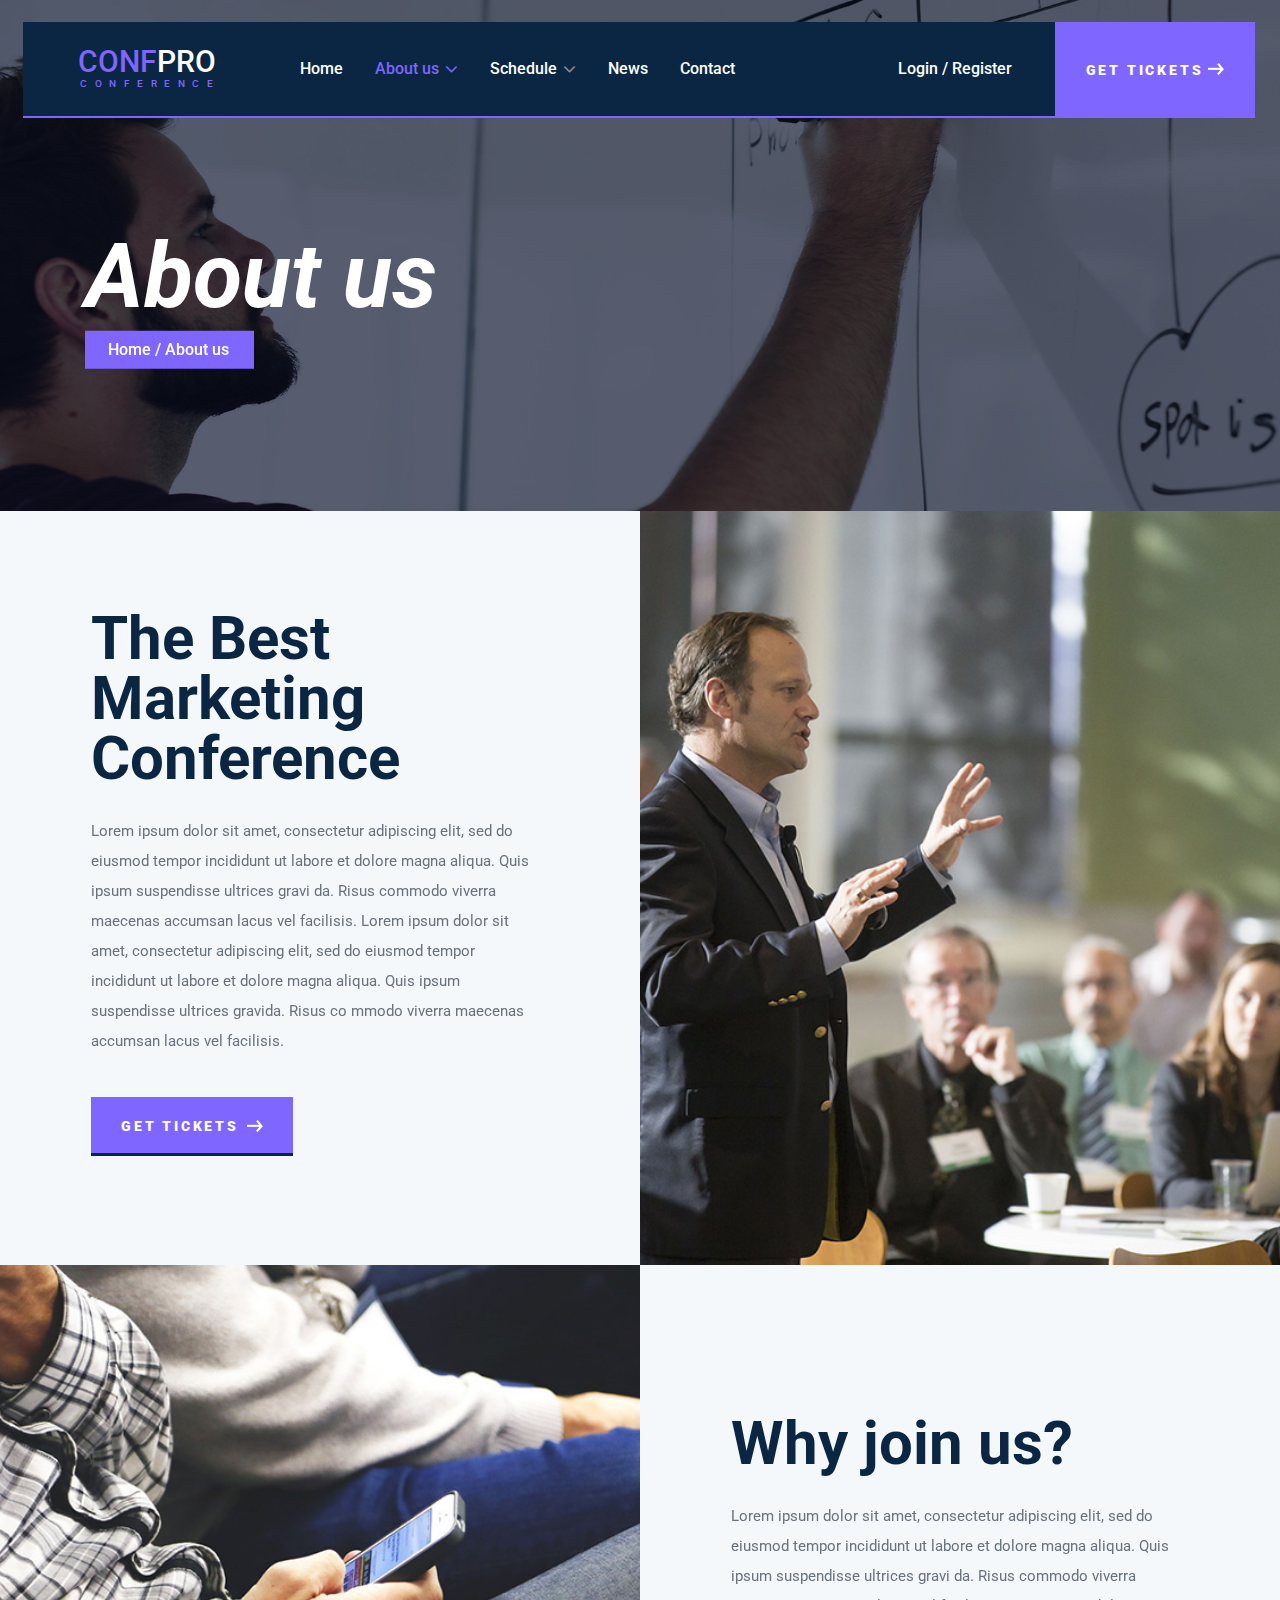
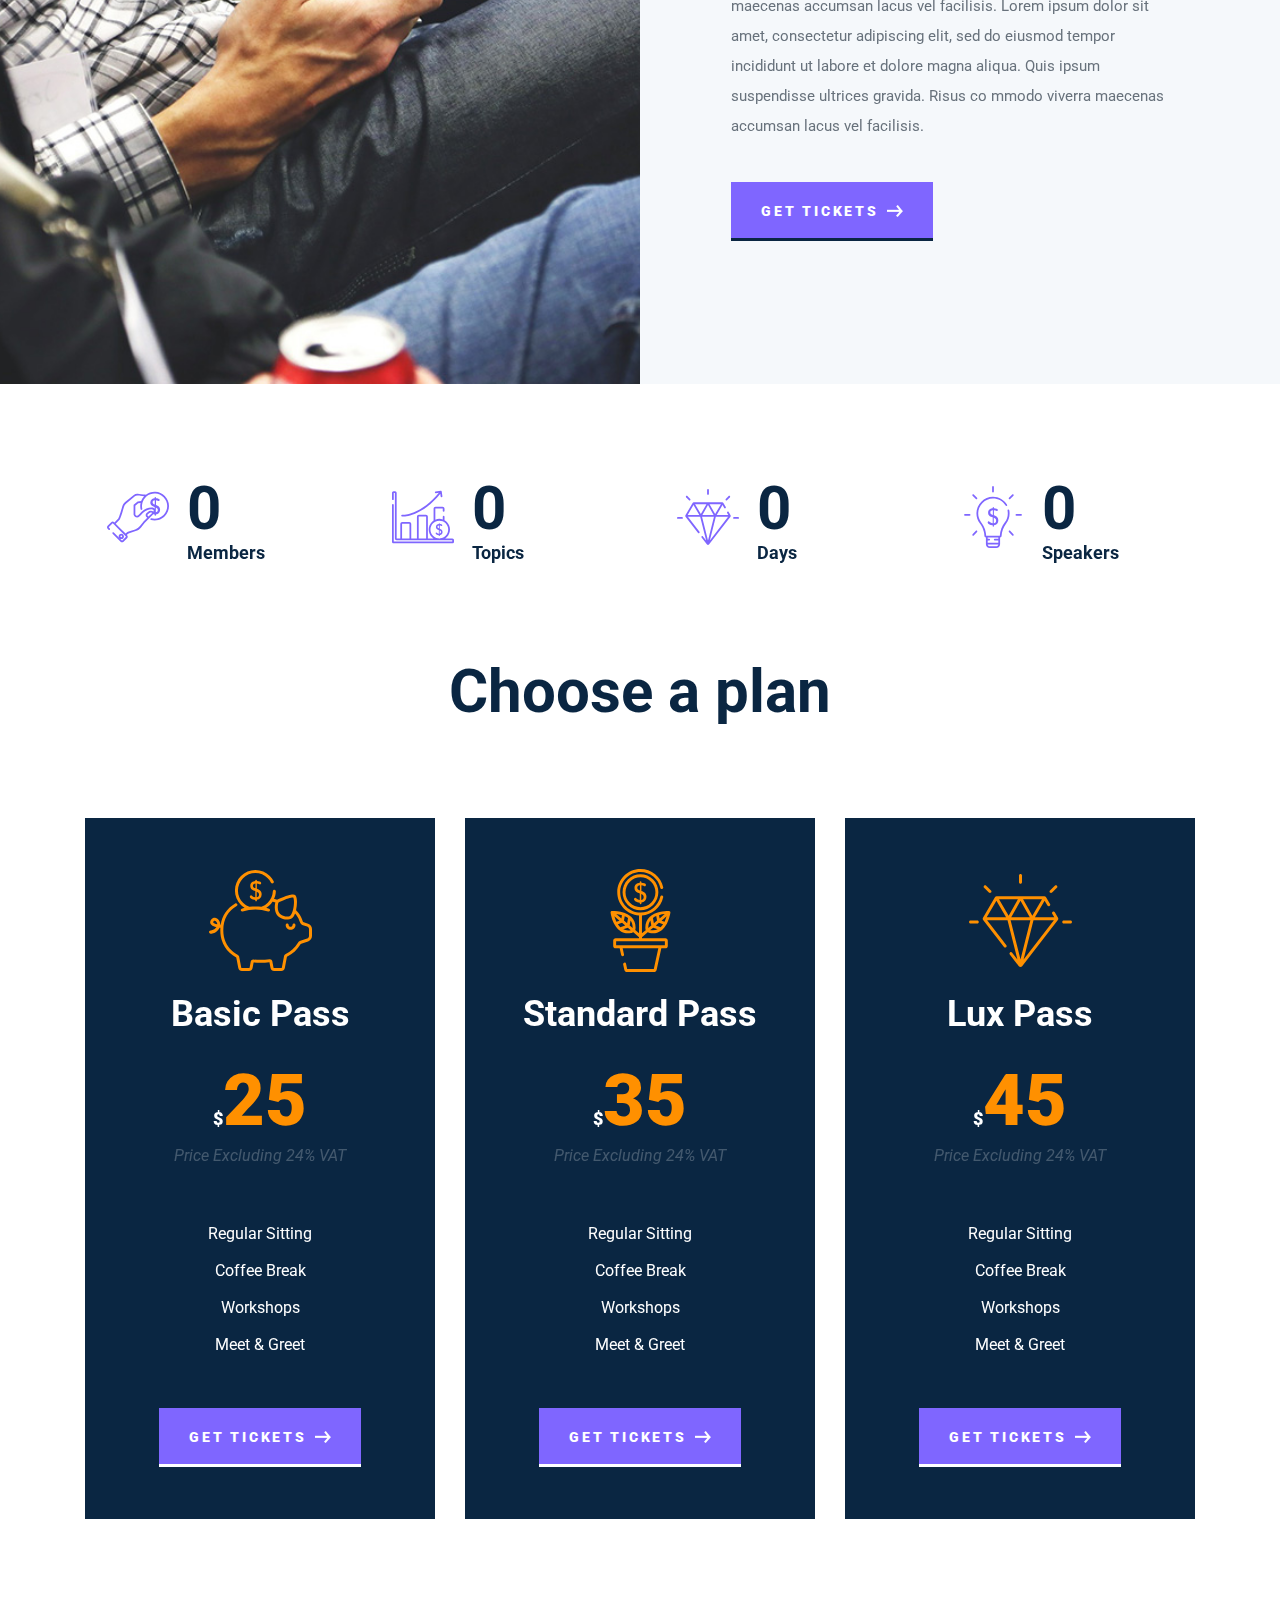
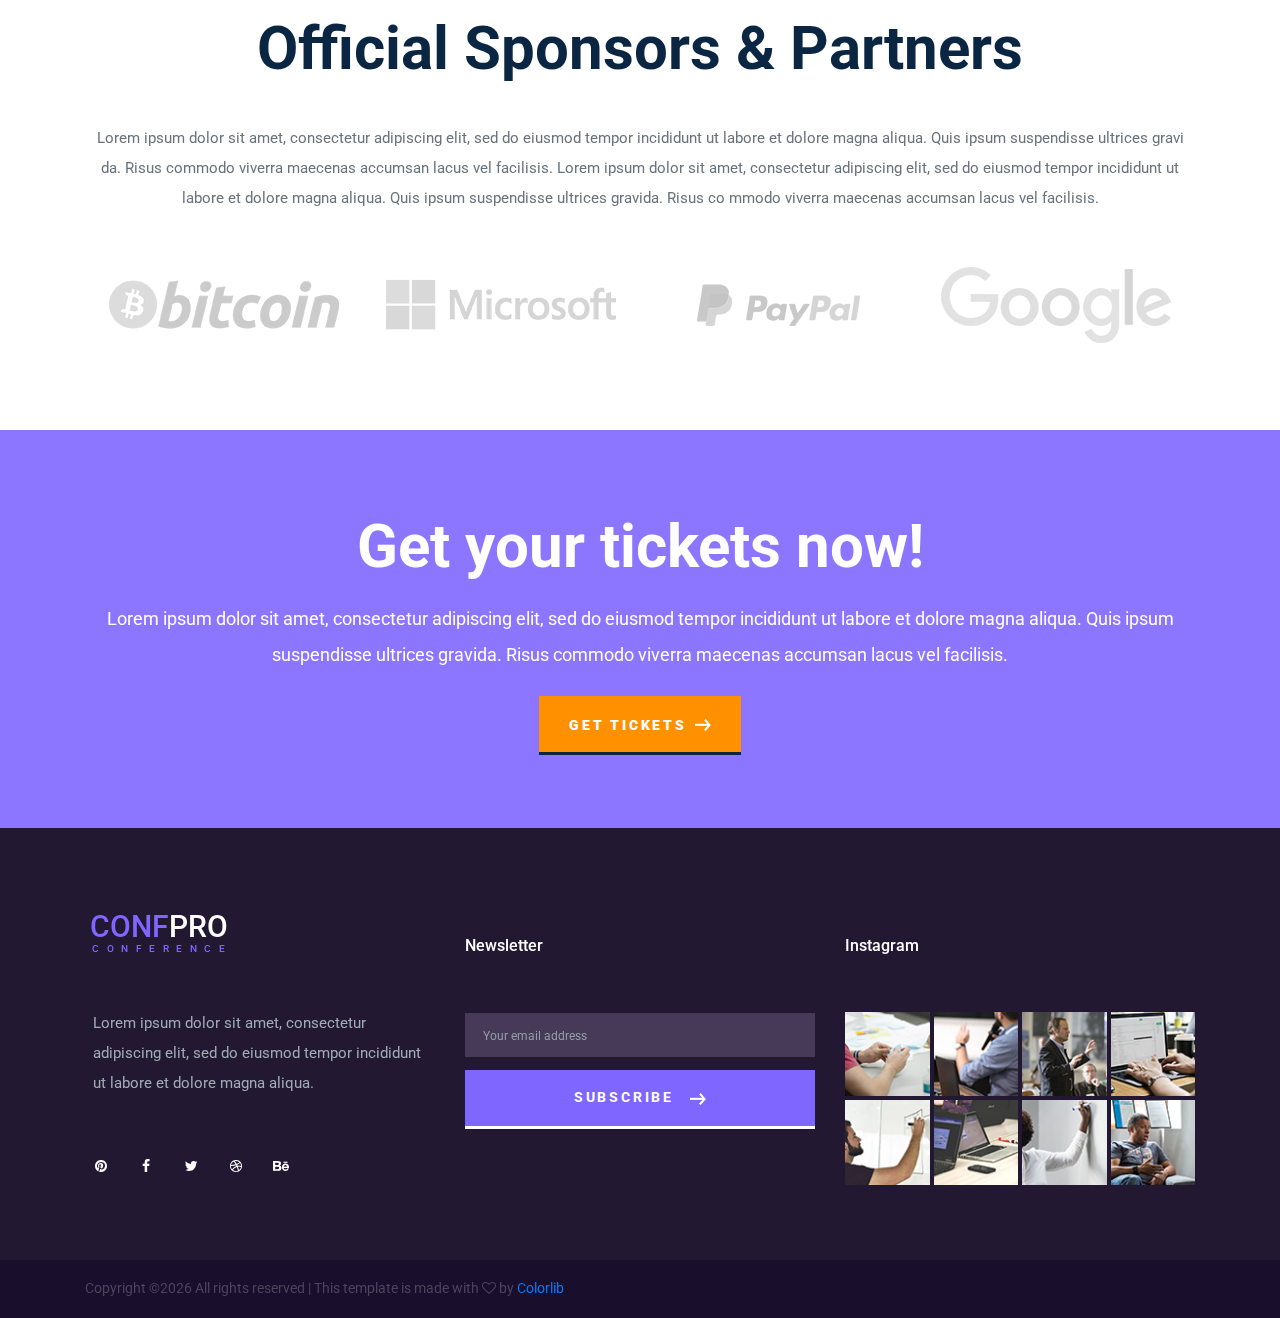
==== about.html @ bf4c3ec6 "ray" ====
<!DOCTYPE html>
<html lang="en">
<head>
<title>About</title>
<meta charset="utf-8">
<meta http-equiv="X-UA-Compatible" content="IE=edge">
<meta name="description" content="Confpro template project">
<meta name="viewport" content="width=device-width, initial-scale=1">
<link rel="stylesheet" type="text/css" href="styles/bootstrap-4.1.2/bootstrap.min.css">
<link href="plugins/font-awesome-4.7.0/css/font-awesome.min.css" rel="stylesheet" type="text/css">
<link rel="stylesheet" type="text/css" href="plugins/OwlCarousel2-2.3.4/owl.carousel.css">
<link rel="stylesheet" type="text/css" href="plugins/OwlCarousel2-2.3.4/owl.theme.default.css">
<link rel="stylesheet" type="text/css" href="plugins/OwlCarousel2-2.3.4/animate.css">
<link href="plugins/colorbox/colorbox.css" rel="stylesheet" type="text/css">
<link rel="stylesheet" type="text/css" href="styles/about.css">
<link rel="stylesheet" type="text/css" href="styles/about_responsive.css">
</head>
<body>

<div class="super_container">
	
	<!-- Header -->

	<header class="header">
		<div class="header_content d-flex flex-row align-items-center justify-content-start">
			
			<!-- Logo -->
			<div class="logo">
				<a href="#">
					<span>conf<span>pro</span></span>
					<span>conference</span>
				</a>
			</div>

			<!-- Main Navigation -->
			<nav class="main_nav">
				<ul class="d-flex flex-row align-items-center justify-content-start">
					<li><a href="index.html">Home</a></li>
					<li class="has_children active">
						<a href="about.html">About us</a>
						<ul>
							<li><a href="#">Nav Item</a></li>
							<li class="has_children">
								<a href="#">Nav Item</a>
								<ul>
									<li><a href="#">Nav Item</a></li>
									<li><a href="#">Nav Item</a></li>
									<li><a href="#">Nav Item</a></li>
								</ul>
							</li>
							<li><a href="#">Nav Item</a></li>
							<li><a href="#">Nav Item</a></li>
							<li><a href="#">Nav Item</a></li>
						</ul>
					</li>
					<li class="has_children">
						<a href="schedule.html">Schedule</a>
						<ul>
							<li><a href="#">Nav Item</a></li>
							<li class="has_children">
								<a href="#">Nav Item</a>
								<ul>
									<li><a href="#">Nav Item</a></li>
									<li><a href="#">Nav Item</a></li>
									<li><a href="#">Nav Item</a></li>
								</ul>
							</li>
							<li><a href="#">Nav Item</a></li>
							<li><a href="#">Nav Item</a></li>
							<li><a href="#">Nav Item</a></li>
						</ul>
					</li>
					<li><a href="blog.html">News</a></li>
					<li><a href="contact.html">Contact</a></li>
				</ul>
			</nav>

			<div class="header_right ml-auto d-flex flex-row align-items-center justify-content-start">
				<div class="log_reg">
					<ul class="d-flex flex-row align-items-start justify-content-start">
						<li><a href="#">Login</a></li>
						<li><a href="#">Register</a></li>
					</ul>
				</div>
				<div class="social">
					<ul class="d-flex flex-row align-items-center justify-content-start">
						<li><a href="#"><i class="fa fa-pinterest" aria-hidden="true"></i></a></li>
						<li><a href="#"><i class="fa fa-facebook" aria-hidden="true"></i></a></li>
						<li><a href="#"><i class="fa fa-twitter" aria-hidden="true"></i></a></li>
						<li><a href="#"><i class="fa fa-dribbble" aria-hidden="true"></i></a></li>
						<li><a href="#"><i class="fa fa-behance" aria-hidden="true"></i></a></li>
					</ul>
				</div>
				<div class="header_link">
					<a href="#">
						<span>get tickets<img src="images/arrow.png" alt=""></span>
					</a>
				</div>
				<div class="hamburger"><i class="fa fa-bars" aria-hidden="true"></i></div>
			</div>
		</div>
	</header>

	<!-- Menu -->

	<div class="menu">
		<div class="menu_container">
			<div class="menu_close"><i class="fa fa-times" aria-hidden="true"></i></div>
			<div class="menu_content d-flex flex-column align-items-center justify-content-start">
				<nav class="menu_nav">
					<ul class="d-flex flex-column align-items-center justify-content-start">
						<li><a href="index.html">Home</a></li>
						<li><a href="about.html">About us</a></li>
						<li><a href="schedule.html">Schedule</a></li>
						<li><a href="blog.html">News</a></li>
						<li><a href="contact.html">Contact</a></li>
					</ul>
				</nav>
			</div>
			<div class="menu_social">
				<div class="social">
					<ul class="d-flex flex-row align-items-center justify-content-start">
						<li><a href="#"><i class="fa fa-pinterest" aria-hidden="true"></i></a></li>
						<li><a href="#"><i class="fa fa-facebook" aria-hidden="true"></i></a></li>
						<li><a href="#"><i class="fa fa-twitter" aria-hidden="true"></i></a></li>
						<li><a href="#"><i class="fa fa-dribbble" aria-hidden="true"></i></a></li>
						<li><a href="#"><i class="fa fa-behance" aria-hidden="true"></i></a></li>
					</ul>
				</div>
			</div>
		</div>
	</div>

	<!-- Home -->

	<div class="home">
		<div class="parallax_background parallax-window" data-parallax="scroll" data-image-src="images/about_page.jpg" data-speed="0.8"></div>
		<div class="home_container">
			<div class="container">
				<div class="row">
					<div class="col">
						<div class="home_content">
							<div class="home_title"><h1>About us</h1></div>
							<div class="breadcrumbs">
								<ul class="d-flex flex-row align-items-center justify-content-start">
									<li><a href="index.html">Home</a></li>
									<li>About us</li>
								</ul>
							</div>
						</div>
					</div>
				</div>
			</div>
		</div>
	</div>

	<!-- Intro Left -->

	<div class="intro intro_left container_wrapper">
		<div class="container">
			<div class="row row-eq-height">

				<!-- Intro Content -->
				<div class="col-xl-6">
					<div class="intro_left_content">
						<div class="intro_title"><h1>The Best Marketing Conference</h1></div>
						<div class="intro_text">
							<p>Lorem ipsum dolor sit amet, consectetur adipiscing elit, sed do eiusmod tempor incididunt ut labore et dolore magna aliqua. Quis ipsum suspendisse ultrices gravi da. Risus commodo viverra maecenas accumsan lacus vel facilisis. Lorem ipsum dolor sit amet, consectetur adipiscing elit, sed do eiusmod tempor incididunt ut labore et dolore magna aliqua. Quis ipsum suspendisse ultrices gravida. Risus co mmodo viverra maecenas accumsan lacus vel facilisis.</p>
						</div>
						<div class="button button_2 intro_button"><a href="#"><span>get tickets</span><img src="images/arrow.png" alt=""></a></div>
					</div>
				</div>

				<!-- Intro Image -->
				<div class="col-xl-6">
					<div class="intro_image">
						<img src="images/about_intro_1.jpg" alt="">
						<div class="background_image" style="background-image:url(images/about_intro_1.jpg)"></div>
					</div>
				</div>

			</div>
		</div>
	</div>

	<!-- Intro Right -->

	<div class="intro intro_right container_wrapper">
		<div class="container">
			<div class="row row-eq-height">

				<!-- Intro Content -->
				<div class="col-xl-6 order-xl-2 order-1">
					<div class="intro_right_content">
						<div class="intro_title"><h1>Why join us?</h1></div>
						<div class="intro_text">
							<p>Lorem ipsum dolor sit amet, consectetur adipiscing elit, sed do eiusmod tempor incididunt ut labore et dolore magna aliqua. Quis ipsum suspendisse ultrices gravi da. Risus commodo viverra maecenas accumsan lacus vel facilisis. Lorem ipsum dolor sit amet, consectetur adipiscing elit, sed do eiusmod tempor incididunt ut labore et dolore magna aliqua. Quis ipsum suspendisse ultrices gravida. Risus co mmodo viverra maecenas accumsan lacus vel facilisis.</p>
						</div>
						<div class="button button_2 intro_button"><a href="#"><span>get tickets</span><img src="images/arrow.png" alt=""></a></div>
					</div>
				</div>

				<!-- Intro Image -->
				<div class="col-xl-6 order-xl-1 order-2">
					<div class="intro_image">
						<img src="images/about_intro_2.jpg" alt="">
						<div class="background_image" style="background-image:url(images/about_intro_2.jpg)"></div>
					</div>
				</div>

			</div>
		</div>
	</div>

	<!-- Milestones -->

	<div class="milestones">
		<div class="container">
			<div class="row">

				<!-- Milestone -->
				<div class="col-xl-3 col-md-6 milestone_col">
					<div class="milestone d-flex flex-row align-items-start justify-content-start">
						<div class="milestone_icon d-flex flex-column align-items-center justify-content-center"><img src="images/icon_1.svg" alt="https://www.flaticon.com/authors/freepik"></div>
						<div class="milestone_content">
							<div class="milestone_counter" data-end-value="3" data-sign-after="k">0</div>
							<div class="milestone_text">Members</div>
						</div>
					</div>
				</div>

				<!-- Milestone -->
				<div class="col-xl-3 col-md-6 milestone_col">
					<div class="milestone d-flex flex-row align-items-start justify-content-start">
						<div class="milestone_icon d-flex flex-column align-items-center justify-content-center"><img src="images/icon_2.svg" alt="https://www.flaticon.com/authors/freepik"></div>
						<div class="milestone_content">
							<div class="milestone_counter" data-end-value="24">0</div>
							<div class="milestone_text">Topics</div>
						</div>
					</div>
				</div>

				<!-- Milestone -->
				<div class="col-xl-3 col-md-6 milestone_col">
					<div class="milestone d-flex flex-row align-items-start justify-content-start">
						<div class="milestone_icon d-flex flex-column align-items-center justify-content-center"><img src="images/icon_3.svg" alt="https://www.flaticon.com/authors/freepik"></div>
						<div class="milestone_content">
							<div class="milestone_counter" data-end-value="4">0</div>
							<div class="milestone_text">Days</div>
						</div>
						
					</div>
				</div>

				<!-- Milestone -->
				<div class="col-xl-3 col-md-6 milestone_col">
					<div class="milestone d-flex flex-row align-items-start justify-content-start">
						<div class="milestone_icon d-flex flex-column align-items-center justify-content-center"><img src="images/icon_4.svg" alt="https://www.flaticon.com/authors/freepik"></div>
						<div class="milestone_content">
							<div class="milestone_counter" data-end-value="37">0</div>
							<div class="milestone_text">Speakers</div>
						</div>
					</div>
				</div>

			</div>
		</div>
	</div>

	<!-- Pricing -->

	<div class="pricing">
		<div class="container">
			<div class="row">
				<div class="col">
					<div class="section_title text-center"><h1>Choose a plan</h1></div>
				</div>
			</div>
			<div class="row row-eq-height pricing_row">
				
				<!-- Pricing Item -->
				<div class="col-lg-4">
					<div class="pricing_item text-center">
						<div class="pricing_icon d-flex flex-column align-items-center justify-content-center"><img src="images/icon_5.svg" alt="https://www.flaticon.com/authors/freepik"></div>
						<div class="pricing_title"><h3>Basic Pass</h3></div>
						<div class="pricing_price"><span>$</span>25</div>
						<div class="pricing_text">Price Excluding 24% VAT</div>
						<div class="pricing_list">
							<ul>
								<li>Regular Sitting</li>
								<li>Coffee Break</li>
								<li>Workshops</li>
								<li>Meet & Greet</li>
							</ul>
						</div>
						<div class="button button_4 pricing_button"><a href="#"><span>get tickets</span><img src="images/arrow.png" alt=""></a></div>
					</div>
				</div>

				<!-- Pricing Item -->
				<div class="col-lg-4">
					<div class="pricing_item text-center">
						<div class="pricing_icon d-flex flex-column align-items-center justify-content-center"><img src="images/icon_6.svg" alt="https://www.flaticon.com/authors/freepik"></div>
						<div class="pricing_title"><h3>Standard Pass</h3></div>
						<div class="pricing_price"><span>$</span>35</div>
						<div class="pricing_text">Price Excluding 24% VAT</div>
						<div class="pricing_list">
							<ul>
								<li>Regular Sitting</li>
								<li>Coffee Break</li>
								<li>Workshops</li>
								<li>Meet & Greet</li>
							</ul>
						</div>
						<div class="button button_4 pricing_button"><a href="#"><span>get tickets</span><img src="images/arrow.png" alt=""></a></div>
					</div>
				</div>

				<!-- Pricing Item -->
				<div class="col-lg-4">
					<div class="pricing_item text-center">
						<div class="pricing_icon d-flex flex-column align-items-center justify-content-center"><img src="images/icon_7.svg" alt="https://www.flaticon.com/authors/freepik"></div>
						<div class="pricing_title"><h3>Lux Pass</h3></div>
						<div class="pricing_price"><span>$</span>45</div>
						<div class="pricing_text">Price Excluding 24% VAT</div>
						<div class="pricing_list">
							<ul>
								<li>Regular Sitting</li>
								<li>Coffee Break</li>
								<li>Workshops</li>
								<li>Meet & Greet</li>
							</ul>
						</div>
						<div class="button button_4 pricing_button"><a href="#"><span>get tickets</span><img src="images/arrow.png" alt=""></a></div>
					</div>
				</div>

			</div>
		</div>
	</div>

	<!-- Logos -->

	<div class="logos">
		<div class="container">
			<div class="row">
				<div class="col">
					<div class="section_title text-center"><h1>Official Sponsors & Partners</h1></div>
					<div class="logos_text text-center">
						<p>Lorem ipsum dolor sit amet, consectetur adipiscing elit, sed do eiusmod tempor incididunt ut labore et dolore magna aliqua. Quis ipsum suspendisse ultrices gravi da. Risus commodo viverra maecenas accumsan lacus vel facilisis. Lorem ipsum dolor sit amet, consectetur adipiscing elit, sed do eiusmod tempor incididunt ut labore et dolore magna aliqua. Quis ipsum suspendisse ultrices gravida. Risus co mmodo viverra maecenas accumsan lacus vel facilisis.</p>
					</div>

					<!-- Logos Slider -->
					<div class="logos_slider_container">
						<div class="owl-carousel owl-theme logos_slider">
							
							<!-- Slide -->
							<div class="slide"><img src="images/logo_1.png" alt=""></div>

							<!-- Slide -->
							<div class="slide"><img src="images/logo_2.png" alt=""></div>

							<!-- Slide -->
							<div class="slide"><img src="images/logo_3.png" alt=""></div>

							<!-- Slide -->
							<div class="slide"><img src="images/logo_4.png" alt=""></div>

						</div>
					</div>
				</div>
			</div>
		</div>
	</div>

	<!-- CTA -->

	<div class="cta">
		<div class="parallax_background parallax-window" data-parallax="scroll" data-image-src="images/cta.jpg" data-speed="0.8"></div>
		<div class="cta_overlay"></div>
		<div class="container">
			<div class="row">
				<div class="col">
					<div class="cta_content text-center">
						<div class="cta_title text-center"><h1>Get your tickets now!</h1></div>
						<div class="cta_text text-center">
							<p>Lorem ipsum dolor sit amet, consectetur adipiscing elit, sed do eiusmod tempor incididunt ut labore et dolore magna aliqua. Quis ipsum suspendisse ultrices gravida. Risus commodo viverra maecenas accumsan lacus vel facilisis.</p>
						</div>
						<div class="button button_3 cta_button"><a href="#"><span>get tickets<img src="images/arrow.png" alt=""></span></a></div>
					</div>
				</div>
			</div>
		</div>
	</div>

	<!-- Footer -->

	<footer class="footer">
		<div class="footer_container">
			<div class="container">
				<div class="row">

					<!-- Footer About -->
					<div class="col-lg-4 footer_col">

						<!-- Logo -->
						<div class="logo">
							<a href="#">
								<span>conf<span>pro</span></span>
								<span>conference</span>
							</a>
						</div>
						<div class="footer_text">
							<p>Lorem ipsum dolor sit amet, consectetur adipiscing elit, sed do eiusmod tempor incididunt ut labore et dolore magna aliqua.</p>
						</div>
						<div class="social footer_social">
							<ul class="d-flex flex-row align-items-center justify-content-start">
								<li><a href="#"><i class="fa fa-pinterest" aria-hidden="true"></i></a></li>
								<li><a href="#"><i class="fa fa-facebook" aria-hidden="true"></i></a></li>
								<li><a href="#"><i class="fa fa-twitter" aria-hidden="true"></i></a></li>
								<li><a href="#"><i class="fa fa-dribbble" aria-hidden="true"></i></a></li>
								<li><a href="#"><i class="fa fa-behance" aria-hidden="true"></i></a></li>
							</ul>
						</div>
					</div>

					<!-- Newsletter -->
					<div class="col-lg-4 footer_col">
						<div class="footer_column">
							<div class="footer_title">Newsletter</div>
							<form action="#" class="newsletter_form" id="newsletter_form">
								<input type="email" class="newsletter_input" placeholder="Your email address" required="required">
								<button class="newsletter_button"><span>subscribe<img src="images/arrow.png" alt=""></span></button>
							</form>
						</div>
					</div>
					
					<!-- Gallery -->
					<div class="col-lg-4 footer_col">
						<div class="footer_column">
							<div class="footer_title">Instagram</div>
							<div class="gallery d-flex flex-row align-items-start justify-content-between flex-wrap">
						
								<!-- Gallery Item -->
								<div class="gallery_item">
									<a class="colorbox" href="images/gallery_1_large.jpg"><img src="images/gallery_1.jpg" alt=""></a>
								</div>

								<!-- Gallery Item -->
								<div class="gallery_item">
									<a class="colorbox" href="images/gallery_2_large.jpg"><img src="images/gallery_2.jpg" alt=""></a>
								</div>

								<!-- Gallery Item -->
								<div class="gallery_item">
									<a class="colorbox" href="images/gallery_3_large.jpg"><img src="images/gallery_3.jpg" alt=""></a>
								</div>

								<!-- Gallery Item -->
								<div class="gallery_item">
									<a class="colorbox" href="images/gallery_4_large.jpg"><img src="images/gallery_4.jpg" alt=""></a>
								</div>

								<!-- Gallery Item -->
								<div class="gallery_item">
									<a class="colorbox" href="images/gallery_5_large.jpg"><img src="images/gallery_5.jpg" alt=""></a>
								</div>

								<!-- Gallery Item -->
								<div class="gallery_item">
									<a class="colorbox" href="images/gallery_6_large.jpg"><img src="images/gallery_6.jpg" alt=""></a>
								</div>

								<!-- Gallery Item -->
								<div class="gallery_item">
									<a class="colorbox" href="images/gallery_7_large.jpg"><img src="images/gallery_7.jpg" alt=""></a>
								</div>

								<!-- Gallery Item -->
								<div class="gallery_item">
									<a class="colorbox" href="images/gallery_8_large.jpg"><img src="images/gallery_8.jpg" alt=""></a>
								</div>

							</div>
						</div>
					</div>

				</div>
			</div>
		</div>
		<div class="footer_bar">
			<div class="container">
				<div class="row">
					<div class="col">
						<div class="footer_bar_content d-flex flex-row align-items-center justify-content-start">
							<div class="copyright"><!-- Link back to Colorlib can't be removed. Template is licensed under CC BY 3.0. -->
Copyright &copy;<script>document.write(new Date().getFullYear());</script> All rights reserved | This template is made with <i class="fa fa-heart-o" aria-hidden="true"></i> by <a href="https://colorlib.com" target="_blank">Colorlib</a>
<!-- Link back to Colorlib can't be removed. Template is licensed under CC BY 3.0. --></div>
						</div>
					</div>
				</div>
			</div>
		</div>
	</footer>

</div>

<script src="js/jquery-3.3.1.min.js"></script>
<script src="styles/bootstrap-4.1.2/popper.js"></script>
<script src="styles/bootstrap-4.1.2/bootstrap.min.js"></script>
<script src="plugins/greensock/TweenMax.min.js"></script>
<script src="plugins/greensock/TimelineMax.min.js"></script>
<script src="plugins/scrollmagic/ScrollMagic.min.js"></script>
<script src="plugins/greensock/animation.gsap.min.js"></script>
<script src="plugins/greensock/ScrollToPlugin.min.js"></script>
<script src="plugins/OwlCarousel2-2.3.4/owl.carousel.js"></script>
<script src="plugins/colorbox/jquery.colorbox-min.js"></script>
<script src="plugins/easing/easing.js"></script>
<script src="plugins/progressbar/progressbar.min.js"></script>
<script src="plugins/parallax-js-master/parallax.min.js"></script>
<script src="js/about.js"></script>
</body>
</html>
---- plugins/colorbox/colorbox.css ----
/*
    Colorbox Core Style:
    The following CSS is consistent between example themes and should not be altered.
*/
#colorbox, #cboxOverlay, #cboxWrapper{position:absolute; top:0; left:0; z-index:9999; overflow:hidden; -webkit-transform: translate3d(0,0,0);}
#cboxWrapper {max-width:none;}
#cboxOverlay{position:fixed; width:100%; height:100%;}
#cboxMiddleLeft, #cboxBottomLeft{clear:left;}
#cboxContent{position:relative;}
#cboxLoadedContent{overflow:auto; -webkit-overflow-scrolling: touch;}
#cboxTitle{margin:0;}
#cboxLoadingOverlay, #cboxLoadingGraphic{position:absolute; top:0; left:0; width:100%; height:100%;}
#cboxPrevious, #cboxNext, #cboxClose, #cboxSlideshow{cursor:pointer;}
.cboxPhoto{float:left; margin:auto; border:0; display:block; max-width:none; -ms-interpolation-mode:bicubic;}
.cboxIframe{width:100%; height:100%; display:block; border:0; padding:0; margin:0;}
#colorbox, #cboxContent, #cboxLoadedContent{box-sizing:content-box; -moz-box-sizing:content-box; -webkit-box-sizing:content-box;}

/* 
    User Style:
    Change the following styles to modify the appearance of Colorbox.  They are
    ordered & tabbed in a way that represents the nesting of the generated HTML.
*/
#cboxOverlay
{
    /*background:url(images/overlay.png) repeat 0 0;*/
    background: rgba(0,0,0,0.95);
    opacity: 0.9; filter: alpha(opacity = 90);
}
#colorbox{outline:0;}
    #cboxTopLeft{width:21px; height:21px; background:url(images/controls.png) no-repeat -101px 0;}
    #cboxTopRight{width:21px; height:21px; background:url(images/controls.png) no-repeat -130px 0;}
    #cboxBottomLeft{width:21px; height:21px; background:url(images/controls.png) no-repeat -101px -29px;}
    #cboxBottomRight{width:21px; height:21px; background:url(images/controls.png) no-repeat -130px -29px;}
    #cboxMiddleLeft{width:21px; background:url(images/controls.png) left top repeat-y;}
    #cboxMiddleRight{width:21px; background:url(images/controls.png) right top repeat-y;}
    #cboxTopCenter{height:21px; background:url(images/border.png) 0 0 repeat-x;}
    #cboxBottomCenter{height:21px; background:url(images/border.png) 0 -29px repeat-x;}
    #cboxContent{background:#fff; overflow:hidden;}
        .cboxIframe{background:#fff;}
        #cboxError{padding:50px; border:1px solid #ccc;}
        #cboxLoadedContent{margin-bottom:28px;}
        #cboxTitle{position:absolute; bottom:4px; left:0; text-align:center; width:100%; color:#949494;}
        #cboxCurrent{position:absolute; bottom:4px; left:58px; color:#949494;}
        #cboxLoadingOverlay{background:url(images/loading_background.png) no-repeat center center;}
        #cboxLoadingGraphic{background:url(images/loading.gif) no-repeat center center;}

        /* these elements are buttons, and may need to have additional styles reset to avoid unwanted base styles */
        #cboxPrevious, #cboxNext, #cboxSlideshow, #cboxClose {border:0; padding:0; margin:0; overflow:visible; width:auto; background:none; }
        
        /* avoid outlines on :active (mouseclick), but preserve outlines on :focus (tabbed navigating) */
        #cboxPrevious:active, #cboxNext:active, #cboxSlideshow:active, #cboxClose:active {outline:0;}

        #cboxSlideshow{position:absolute; bottom:4px; right:30px; color:#0092ef;}
        #cboxPrevious{position:absolute; bottom:0; left:0; background:url(images/controls.png) no-repeat -75px 0; width:25px; height:25px; text-indent:-9999px;}
        #cboxPrevious:hover{background-position:-75px -25px;}
        #cboxNext{position:absolute; bottom:0; left:27px; background:url(images/controls.png) no-repeat -50px 0; width:25px; height:25px; text-indent:-9999px;}
        #cboxNext:hover{background-position:-50px -25px;}
        #cboxClose{position:absolute; bottom:0; right:0; background:url(images/controls.png) no-repeat -25px 0; width:25px; height:25px; text-indent:-9999px;}
        #cboxClose:hover{background-position:-25px -25px;}

/*
  The following fixes a problem where IE7 and IE8 replace a PNG's alpha transparency with a black fill
  when an alpha filter (opacity change) is set on the element or ancestor element.  This style is not applied to or needed in IE9.
  See: http://jacklmoore.com/notes/ie-transparency-problems/
*/
.cboxIE #cboxTopLeft,
.cboxIE #cboxTopCenter,
.cboxIE #cboxTopRight,
.cboxIE #cboxBottomLeft,
.cboxIE #cboxBottomCenter,
.cboxIE #cboxBottomRight,
.cboxIE #cboxMiddleLeft,
.cboxIE #cboxMiddleRight {
    filter: progid:DXImageTransform.Microsoft.gradient(startColorstr=#00FFFFFF,endColorstr=#00FFFFFF);
}
---- styles/about.css ----
@charset "utf-8";
/* CSS Document */

/******************************

[Table of Contents]

1. Fonts
2. Body and some general stuff
3. Header
4. Menu
5. Home
6. Intro
7. Milestones
8. Pricing
9. Logos
10. CTA
11. Footer


******************************/

/***********
1. Fonts
***********/

@import url('https://fonts.googleapis.com/css?family=Roboto:300,400,500,700,900');

/*********************************
2. Body and some general stuff
*********************************/

*
{
	margin: 0;
	padding: 0;
	-webkit-font-smoothing: antialiased;
	-webkit-text-shadow: rgba(0,0,0,.01) 0 0 1px;
	text-shadow: rgba(0,0,0,.01) 0 0 1px;
}
body
{
	font-family: 'Roboto', sans-serif;
	font-size: 14px;
	font-weight: 400;
	background: #FFFFFF;
	color: #a5a5a5;
}
div
{
	display: block;
	position: relative;
	-webkit-box-sizing: border-box;
    -moz-box-sizing: border-box;
    box-sizing: border-box;
}
ul
{
	list-style: none;
	margin-bottom: 0px;
}
p
{
	font-family: 'Roboto', sans-serif;
	font-size: 15px;
	line-height: 2;
	font-weight: 400;
	color: #68727c;
	-webkit-font-smoothing: antialiased;
	-webkit-text-shadow: rgba(0,0,0,.01) 0 0 1px;
	text-shadow: rgba(0,0,0,.01) 0 0 1px;
}
p a
{
	display: inline;
	position: relative;
	color: inherit;
	border-bottom: solid 1px #ffa07f;
	-webkit-transition: all 200ms ease;
	-moz-transition: all 200ms ease;
	-ms-transition: all 200ms ease;
	-o-transition: all 200ms ease;
	transition: all 200ms ease;
}
p:last-of-type
{
	margin-bottom: 0;
}
a
{
	-webkit-transition: all 200ms ease;
	-moz-transition: all 200ms ease;
	-ms-transition: all 200ms ease;
	-o-transition: all 200ms ease;
	transition: all 200ms ease;
}
a, a:hover, a:visited, a:active, a:link
{
	text-decoration: none;
	-webkit-font-smoothing: antialiased;
	-webkit-text-shadow: rgba(0,0,0,.01) 0 0 1px;
	text-shadow: rgba(0,0,0,.01) 0 0 1px;
}
p a:active
{
	position: relative;
	color: #FF6347;
}
p a:hover
{
	color: #FFFFFF;
	background: #ffa07f;
}
p a:hover::after
{
	opacity: 0.2;
}
::selection
{
	background: rgba(127,102,255,0.85);
	color: #ffffff;
}
p::selection
{
	
}
h1{font-size: 60px;}
h2{font-size: 48px;}
h3{font-size: 36px;}
h4{font-size: 24px;}
h5{font-size: 18px;}
h1, h2, h3, h4, h5, h6
{
	font-family: 'Roboto', sans-serif;
	-webkit-font-smoothing: antialiased;
	-webkit-text-shadow: rgba(0,0,0,.01) 0 0 1px;
	text-shadow: rgba(0,0,0,.01) 0 0 1px;
	line-height: 1.2;
	color: #0a2642;
	font-weight: 700;
	margin-bottom: 0;
}
h1::selection, 
h2::selection, 
h3::selection, 
h4::selection, 
h5::selection, 
h6::selection
{
	
}
img
{
	max-width: 100%;
}
button:active
{
	outline: none;
}
.form-control
{
	color: #db5246;
}
section
{
	display: block;
	position: relative;
	box-sizing: border-box;
}
.clear
{
	clear: both;
}
.clearfix::before, .clearfix::after
{
	content: "";
	display: table;
}
.clearfix::after
{
	clear: both;
}
.clearfix
{
	zoom: 1;
}
.float_left
{
	float: left;
}
.float_right
{
	float: right;
}
.trans_200
{
	-webkit-transition: all 200ms ease;
	-moz-transition: all 200ms ease;
	-ms-transition: all 200ms ease;
	-o-transition: all 200ms ease;
	transition: all 200ms ease;
}
.trans_300
{
	-webkit-transition: all 300ms ease;
	-moz-transition: all 300ms ease;
	-ms-transition: all 300ms ease;
	-o-transition: all 300ms ease;
	transition: all 300ms ease;
}
.trans_400
{
	-webkit-transition: all 400ms ease;
	-moz-transition: all 400ms ease;
	-ms-transition: all 400ms ease;
	-o-transition: all 400ms ease;
	transition: all 400ms ease;
}
.trans_500
{
	-webkit-transition: all 500ms ease;
	-moz-transition: all 500ms ease;
	-ms-transition: all 500ms ease;
	-o-transition: all 500ms ease;
	transition: all 500ms ease;
}
.fill_height
{
	height: 100%;
}
.super_container
{
	width: 100%;
	overflow: hidden;
}
.prlx_parent
{
	overflow: hidden;
}
.prlx
{
	height: 130% !important;
}
.parallax-window
{
    min-height: 400px;
    background: transparent;
}
.parallax_background
{
	position: absolute;
	top: 0;
	left: 0;
	width: 100%;
	height: 100%;
}
.background_image
{
	position: absolute;
	top: 0;
	left: 0;
	width: 100%;
	height: 100%;
	background-repeat: no-repeat;
	background-size: cover;
	background-position: center center;
}
.nopadding
{
	padding: 0px !important;
}
.owl-carousel,
.owl-carousel .owl-stage-outer,
.owl-carousel .owl-stage,
.owl-carousel .owl-item
{
	height: 100%;
}
.slide
{
	height: 100%;
}
.button
{
	display: inline-block;
	width: 202px;
	height: 59px;
	text-align: center;
}
.button_1
{
	background: #ffffff;
}
.button_2
{
	background: #7f66ff;
}
.button_3
{
	background: #ff9000;
}
.button_4
{
	background: #7f66ff;
	-webkit-transition: all 200ms ease;
	-moz-transition: all 200ms ease;
	-ms-transition: all 200ms ease;
	-o-transition: all 200ms ease;
	transition: all 200ms ease;
}
.button::after
{
	display: block;
	position: absolute;
	left: 0;
	bottom: 0;
	width: 100%;
	height: 3px;
	content: '';
}
.button_1::after
{
	background: #7f66ff;
}
.button_2::after
{
	background: #0a2642;
}
.button_3::after
{
	background: #0a2642;
}
.button_4::after
{
	background: #ffffff;
}
.button_4:hover
{
	background: #0a2642;
}
.button a
{
	display: block;
	height: 100%;
	line-height: 59px;
	font-size: 14px;
	font-weight: 900;
	text-transform: uppercase;
	letter-spacing: 0.2em;
}
.button_1 a
{
	color: #081624;
}
.button_2 a
{
	color: #ffffff;
}
.button_3 a
{
	color: #ffffff;
}
.button_4 a
{
	color: #ffffff;
}
.button a img
{
	display: inline-block !important;
	width: auto !important;
	margin-left: 8px;
	margin-bottom: 3px;
	-webkit-transition: all 700ms ease;
	-moz-transition: all 700ms ease;
	-ms-transition: all 700ms ease;
	-o-transition: all 700ms ease;
	transition: all 700ms ease;
}
.button:hover a img
{
	-webkit-transform: translateX(5px);
	-moz-transform: translateX(5px);
	-ms-transform: translateX(5px);
	-o-transform: translateX(5px);
	transform: translateX(5px);
}
.section_subtitle
{
	font-size: 13px;
	font-weight: 700;
	color: #b6bec7;
	line-height: 0.75;
	text-transform: uppercase;
	letter-spacing: 0.2em;
	margin-right: -0.2em;
}
.section_title
{
	margin-top: 7px;
}

/*********************************
3. Header
*********************************/

.header
{
	position: fixed;
	top: 22px;
	left: 23px;
	width: calc(100% - 48px);
	background: #0a2642;
	z-index: 100;
	border-bottom: solid 2px #7f66ff;
}
.header_content
{
	width: 100%;
	height: 94px;
	padding-left: 50px;
	-webkit-transition: all 400ms ease;
	-moz-transition: all 400ms ease;
	-ms-transition: all 400ms ease;
	-o-transition: all 400ms ease;
	transition: all 400ms ease;
}
.header.scrolled .header_content
{
	height: 75px;
}
.logo
{
	display: inline-block;
}
.logo a
{
	display: block;
	height: 100%;
	padding: 5px;
}
.logo a > span
{
	display: block;
	font-size: 30px;
	line-height: 0.75;
	font-weight: 500;
	color: #7f66ff;
	text-transform: uppercase;
}
.logo a > span > span
{
	color: #ffffff;
}
.logo a > span:last-of-type
{
	font-size: 10px;
	font-weight: 500;
	letter-spacing: 0.75em;
	margin-top: 7px;
	margin-left: 2px;
}
.main_nav
{
	margin-left: 155px;
}
.main_nav ul li
{
	position: relative;
	white-space: nowrap;
}
.main_nav > ul > li.has_children > a
{
	padding-right: 19px;
}
.main_nav > ul > li.has_children > a::after
{
	position: absolute;
	top: 0px;
	right: 0px;
	height: 100%;
	font-family: 'FontAwesome';
	content: '\f107';
	font-size: 20px;
	color: #928d92;
	line-height: 1.2;
	-webkit-transition: all 200ms ease;
	-moz-transition: all 200ms ease;
	-ms-transition: all 200ms ease;
	-o-transition: all 200ms ease;
	transition: all 200ms ease;
}
.main_nav > ul > li.active.has_children > a::after
{
	color: #7f66ff;
}
.main_nav > ul > li:not(:last-of-type)
{
	margin-right: 40px;
}
.main_nav ul li a
{
	display: block;
	font-size: 16px;
	font-weight: 500;
	color: #ffffff;
}
.main_nav > ul > li a:hover,
.main_nav > ul > li.active a,
.main_nav > ul > li > a:hover::after
{
	color: #7f66ff;
}
.main_nav ul li > ul
{
	position: absolute;
	left: 0;
	top: 100%;
	min-width: 100%;
	background: #ffffff;
	padding-top: 20px;
	padding-bottom: 25px;
	visibility: hidden;
	opacity: 0;
}
.main_nav ul li.has_children:hover > ul
{
	visibility: visible;
	opacity: 1;
}
.main_nav ul li > ul > li
{
	padding-left: 30px;
}
.main_nav ul li > ul > li > a
{
	position: relative;
	padding-right: 30px;
}
.main_nav ul li > ul > li:not(:last-of-type)
{
	margin-bottom: 8px;
}
.main_nav ul li > ul > li a
{
	color: #7f66ff;
}
.main_nav ul li > ul > li a:hover
{
	color: #0a2642;
}
.main_nav > ul > li.has_children > ul li.has_children ul
{
	position: absolute;
	top: -20px;
	left: 100%;
	border-left: solid 3px #7f66ff;
}
.main_nav > ul > li.has_children > ul li.has_children > a::after
{
	position: absolute;
	top: 0px;
	right: 16px;
	height: 100%;
	font-family: 'FontAwesome';
	content: '\f105';
	font-size: 16px;
	color: #928d92;
	line-height: 1.4;
	-webkit-transition: all 200ms ease;
	-moz-transition: all 200ms ease;
	-ms-transition: all 200ms ease;
	-o-transition: all 200ms ease;
	transition: all 200ms ease;
}
.main_nav > ul > li.has_children > ul li.has_children > a:hover::after
{
	color: #0a2642;
}
.header_right
{
	height: 100%;
}
.header_link
{
	height: 100%;
	width: 200px;
	background: #7f66ff;
	text-align: center;
}
.header_link a
{
	display: block;
	position: relative;
	height: 100%;
}
.header_link a span
{
	position: relative;
	font-size: 14px;
	font-weight: 900;
	color: #ffffff;
	line-height: 96px;
	text-transform: uppercase;
	letter-spacing: 0.2em;
	-webkit-transition: all 400ms ease;
	-moz-transition: all 400ms ease;
	-ms-transition: all 400ms ease;
	-o-transition: all 400ms ease;
	transition: all 400ms ease;
}
.header.scrolled .header_link a span
{
	line-height: 75px;
}
.header_link a span > img
{
	margin-bottom: 4px;
	margin-left: 5px;
	-webkit-transition: all 700ms ease;
	-moz-transition: all 700ms ease;
	-ms-transition: all 700ms ease;
	-o-transition: all 700ms ease;
	transition: all 700ms ease;
}
.header_link:hover a span > img
{
	-webkit-transform: translateX(5px);
	-moz-transform: translateX(5px);
	-ms-transform: translateX(5px);
	-o-transform: translateX(5px);
	transform: translateX(5px);
}
.header .social
{
	margin-right: 56px;
}
.social ul li
{
	width: 32px;
	height: 32px;
	text-align: center;
	border-radius: 50%;
	background: transparent;
	-webkit-transition: all 200ms ease;
	-moz-transition: all 200ms ease;
	-ms-transition: all 200ms ease;
	-o-transition: all 200ms ease;
	transition: all 200ms ease;
}
.social ul li:not(:last-of-type)
{
	margin-right: 13px;
}
.social ul li:hover
{
	background: #7f66ff;
}
.social ul li a
{
	display: block;
	height: 100%;
}
.social ul li a i
{
	font-size: 14px;
	color: #ffffff;
	line-height: 32px;
}
.log_reg
{
	margin-right: 75px;
}
.log_reg ul li
{
	position: relative;
}
.log_reg ul li:not(:last-of-type)::after
{
	display: inline-block;
	content: '/';
	margin-left: 4px;
	padding-right: 4px;
	font-size: 16px;
	font-weight: 500;
	color: #ffffff;
}
.log_reg ul li a
{
	font-size: 16px;
	font-weight: 500;
	color: #ffffff;
}
.log_reg ul li a:hover
{
	color: #7f66ff;
}
.hamburger
{
	display: none;
	cursor: pointer;
}
.hamburger i
{
	font-size: 22px;
	color: #ffffff;
	padding: 5px;
	-webkit-transition: all 200ms ease;
	-moz-transition: all 200ms ease;
	-ms-transition: all 200ms ease;
	-o-transition: all 200ms ease;
	transition: all 200ms ease;
}
.hamburger:hover i
{
	color: #7f66ff;
}

/*********************************
4. Menu
*********************************/

.menu
{
	position: fixed;
	top: 0;
	left: 0;
	width: 100vw;
	height: 100vh;
	z-index: 101;
	visibility: hidden;
	opacity: 0;
	background: rgba(10,38,66,0.92);
	-webkit-transition: all 400ms ease;
	-moz-transition: all 400ms ease;
	-ms-transition: all 400ms ease;
	-o-transition: all 400ms ease;
	transition: all 400ms ease;
}
.menu.active
{
	visibility: visible;
	opacity: 1;
}
.menu_container
{
	width: 100%;
	height: 100%;
}
.menu_close
{
	position: absolute;
	top: 50px;
	right: 50px;
	cursor: pointer;
}
.menu_close i
{
	font-size: 22px;
	color: #ffffff;
}
.menu_close:hover i
{
	color: #7f66ff;
}
.menu_content
{
	position: absolute;
	top: 40%;
	-webkit-transform: translateY(-50%);
	-moz-transform: translateY(-50%);
	-ms-transform: translateY(-50%);
	-o-transform: translateY(-50%);
	transform: translateY(-50%);
	left: 0;
	width: 100%;
}
.menu_nav ul li
{
	position: relative;
	display: inline-block;
	
}
.menu_nav ul li a
{
	font-size: 36px;
	font-weight: 500;
	color: #ffffff;
}
.menu_nav ul li a:hover
{
	color: #7f66ff;
}
.menu_social
{
	position: absolute;
	bottom: 30px;
	left: 50%;
	-webkit-transform: translateX(-50%);
	-moz-transform: translateX(-50%);
	-ms-transform: translateX(-50%);
	-o-transform: translateX(-50%);
	transform: translateX(-50%);
}

/*********************************
5. Home
*********************************/

.home
{
	height: 511px;
}
.home_container
{
	position: absolute;
	top: 59.85%;
	-webkit-transform: translateY(-50%);
	-moz-transform: translateY(-50%);
	-ms-transform: translateY(-50%);
	-o-transform: translateY(-50%);
	transform: translateY(-50%);
	left: 0px;
	width: 100%;
}
.home_content
{

}
.home_title h1
{
	font-size: 90px;
	font-weight: 700;
	color: #ffffff;
	font-style: italic;
	line-height: 0.75;
}
.breadcrumbs
{
	display: inline-block;
	background: #7f66ff;
	height: 38px;
	padding-left: 23px;
	padding-right: 25px;
	margin-top: 21px;
}
.breadcrumbs ul
{
	height: 100%;
}
.breadcrumbs ul li
{
	position: relative;
}
.breadcrumbs ul li,
.breadcrumbs ul li a,
.breadcrumbs ul li::after
{
	font-size: 16px;
	font-weight: 500;
	color: #ffffff;
}
.breadcrumbs ul li a:hover
{
	color: #ff9000;
}
.breadcrumbs ul li:not(:last-of-type)::after
{
	display: inline-block;
	content: '/';
	margin-left: 4px;
	margin-right: 4px;
}

/*********************************
6. Intro
*********************************/

.intro
{
	background: #f5f8fb;
}
.container_wrapper
{
	width: 100%;
}
.container_wrapper > .container
{
	max-width: 100%;
	padding-left: 0;
	padding-right: 0;
}
.container_wrapper > .container > .row
{
	margin-left: 0;
	margin-right: 0;
}
.container_wrapper > .container > .row > div[class^='col']
{
	padding-left: 0;
	padding-right: 0;
}
.intro_image
{
	height: 100%;
}
.intro_image > img
{
	display: none;
}
.intro_left_content
{
	padding-left: 190px;
	padding-top: 98px;
	padding-bottom: 109px;
	padding-right: 200px;
}
.intro_title h1
{
	line-height: 1;
}
.intro_text
{
	margin-top: 27px;
}
.intro_button
{
	margin-top: 41px;
}
.intro_right_content
{
	padding-top: 149px;
	padding-left: 205px;
	padding-bottom: 143px;
	padding-right: 190px;
}

/*********************************
7. Milestones
*********************************/

.milestones
{
	background: #ffffff;
	padding-top: 102px;
	padding-bottom: 25px;
}
.milestone
{
	width: 100%;
	margin-bottom: 60px;
	padding-left: 22px;
}
.milestone_icon
{
	display: inline-block;
	height: 62px;
	width: 62px;
}
.milestone_icon img
{
	max-width: 100%;
	max-height: 100%;
}
.milestone_content
{
	padding-left: 18px;
}
.milestone_counter
{
	font-size: 60px;
	font-weight: 700;
	color: #0a2642;
	line-height: 0.75;
}
.milestone_text
{
	font-size: 18px;
	font-weight: 700;
	color: #0a2642;
	margin-top: 11px;
	line-height: 1.2;
}

/*********************************
8. Pricing
*********************************/

.pricing
{
	background: #ffffff;
	padding-bottom: 47px;
}
.pricing_row
{
	margin-top: 90px;
}
.pricing_row > div[class^='col']
{
	margin-bottom: 40px;
}
.pricing_item
{
	height: 100%;
	background: #0a2642;
	padding-top: 51px;
	padding-bottom: 162px;
	padding-left: 25px;
	padding-right: 25px;
	-webkit-transition: all 400ms ease;
	-moz-transition: all 400ms ease;
	-ms-transition: all 400ms ease;
	-o-transition: all 400ms ease;
	transition: all 400ms ease;
}
.pricing_item:hover
{
	background: #7f66ff;
	box-shadow: 0px 30px 43px rgba(0,0,0,0.44);
}
.pricing_icon
{
	width: 103px;
	height: 103px;
	margin-left: auto;
	margin-right: auto;
}
.pricing_icon > img
{
	max-height: 100%;
}
.pricing_title
{
	margin-top: 21px;
}
.pricing_title h3
{
	color: #ffffff;
}
.pricing_price
{
	font-size: 72px;
	color: #ff9000;
	font-weight: 900;
	margin-top: 29px;
	line-height: 1;
}
.pricing_price span
{
	font-size: 18px;
	color: #ffffff;
}
.pricing_text
{
	margin-top: 7px;
	font-size: 16px;
	font-style: italic;
	font-weight: 400;
	color: rgba(255,255,255,0.24);
}
.pricing_list
{
	margin-top: 54px;
}
.pricing_list ul li
{
	font-size: 16px;
	font-weight: 400;
	color: #ffffff;
}
.pricing_list ul li:not(:last-of-type)
{
	margin-bottom: 13px;
}
.pricing_button
{
	position: absolute;
	bottom: 52px;
	left: 50%;
	-webkit-transform: translateX(-50%);
	-moz-transform: translateX(-50%);
	-ms-transform: translateX(-50%);
	-o-transform: translateX(-50%);
	transform: translateX(-50%);
}
.pricing_item:hover .pricing_button
{
	background: #0a2642;
}

/*********************************
9. Logos
*********************************/

.logos
{
	background: #ffffff;
	padding-bottom: 87px;
}
.logos_text
{
	margin-top: 38px;
}
.logos_slider_container
{
	margin-top: 54px;
}
.logos_slider .slide
{
	display: -webkit-box;
	display: -moz-box;
	display: -ms-flexbox;
	display: -webkit-flex;
	display: flex;
	flex-direction: column;
	justify-content: center;
	align-items: center;
	height: 76px;
}
.owl-carousel.logos_slider .owl-item img
{
	width: auto;
}

/*********************************
10. CTA
*********************************/

.cta
{
	padding-top: 81px;
	padding-bottom: 73px;
}
.cta_overlay
{
	position: absolute;
	top: 0;
	left: 0;
	width: 100%;
	height: 100%;
	background: rgba(127,102,255,0.9);
}
.cta_title h1
{
	color: #ffffff;
}
.cta_text
{
	margin-top: 18px;
}
.cta_text p
{
	font-size: 18px;
	color: #ffffff;
}
.cta_button
{
	margin-top: 23px;
}

/*********************************
11. Footer
*********************************/

.footer
{

}
.footer_container
{
	background: #221831;
	padding-top: 83px;
	padding-bottom: 71px;
}
.footer_text
{
	margin-top: 50px;
	padding-left: 8px;
}
.footer_text p
{
	color: #a1acb7;
}
.footer_social
{
	margin-top: 52px;
}
.footer_column
{
	padding-top: 23px;
}
.newsletter_form
{
	display: block;
	width: 100%;
	margin-top: 55px;
}
.newsletter_input
{
	width: 100%;
	height: 44px;
	padding-left: 18px;
	background: #463a58;
	border: none;
	outline: none;
	font-size: 14px;
	color: #ffffff;
	font-weight: 400;
	line-height: 44px;
}
.newsletter_input::-webkit-input-placeholder
{
	font-size: 12px !important;
	font-weight: 400 !important;
	color: #949ea9 !important;
}
.newsletter_input:-moz-placeholder
{
	font-size: 12px !important;
	font-weight: 400 !important;
	color: #949ea9 !important;
}
.newsletter_input::-moz-placeholder
{
	font-size: 12px !important;
	font-weight: 400 !important;
	color: #949ea9 !important;
} 
.newsletter_input:-ms-input-placeholder
{ 
	font-size: 12px !important;
	font-weight: 400 !important;
	color: #949ea9 !important;
}
.newsletter_input::input-placeholder
{
	font-size: 12px !important;
	font-weight: 400 !important;
	color: #949ea9 !important;
}
.newsletter_button
{
	position: relative;
	width: 100%;
	height: 59px;
	border: none;
	outline: none;
	background: #7f66ff;
	border-bottom: solid 3px #ffffff;
	cursor: pointer;
	margin-top: 13px;
}
.newsletter_button span
{
	font-size: 14px;
	font-weight: 700;
	color: #ffffff;
	text-transform: uppercase;
	letter-spacing: 0.2em;
}
.newsletter_button span img
{
	margin-left: 16px;
	-webkit-transition: all 700ms ease;
	-moz-transition: all 700ms ease;
	-ms-transition: all 700ms ease;
	-o-transition: all 700ms ease;
	transition: all 700ms ease;
}
.newsletter_button:hover span img
{
	-webkit-transform: translateX(5px);
	-moz-transform: translateX(5px);
	-ms-transform: translateX(5px);
	-o-transform: translateX(5px);
	transform: translateX(5px);
}
.footer_title
{
	font-size: 16px;
	font-weight: 500;
	color: #ffffff;
}
.gallery
{
	max-width: 360px;
	margin-top: 54px;
}
.gallery_item
{
	width: calc((100% - 12px) / 4);
	max-width: 87px;
	max-height: 87px;
	margin-bottom: 4px;
}
.footer_bar
{
	background: #190e2b;
}
.footer_bar_content
{
	height: 58px;
}
.copyright
{
	font-size: 14px;
	font-weight: 400;
	color: #4e445d;
}
---- styles/about_responsive.css ----
@charset "utf-8";
/* CSS Document */

/******************************

[Table of Contents]

1. 1600px
2. 1440px
3. 1280px
4. 1199px
5. 1024px
6. 991px
7. 959px
8. 880px
9. 768px
10. 767px
11. 539px
12. 479px
13. 400px

******************************/

/************
1. 1600px
************/

@media only screen and (max-width: 1600px)
{
	.main_nav
	{
		margin-left: 75px;
	}
	.main_nav > ul > li:not(:last-of-type)
	{
		margin-right: 32px;
	}
	.header .social
	{
		margin-right: 41px;
	}
	.log_reg
	{
		margin-right: 43px;
	}
	.intro_left_content,
	.intro_right_content
	{
		padding-left: 91px;
		padding-right: 110px;
	}
}

/************
2. 1440px
************/

@media only screen and (max-width: 1440px)
{
	.header .social
	{
		display: none;
	}
}

/************
3. 1380px
************/

@media only screen and (max-width: 1380px)
{
	
}

/************
3. 1280px
************/

@media only screen and (max-width: 1280px)
{
	
}

/************
4. 1199px
************/

@media only screen and (max-width: 1199px)
{
	.header_content
	{
		padding-left: 30px;
	}
	.main_nav
	{
		margin-left: 45px;
	}
	.header_link
	{
		display: none;
	}
	.container_wrapper > .container
	{
		max-width: 960px;
		padding-left: 15px;
		padding-right: 15px;
	}
	.container_wrapper > .container > .row
	{
		margin-left: -15px;
		margin-right: -15px;
	}
	.container_wrapper > .container > .row > div[class^='col']
	{
		padding-left: 15px;
		padding-right: 15px;
	}
	.intro_image > img
	{
		display: block;
	}
	.intro_image > .background_image
	{
		display: none;
	}
	.intro_left_content,
	.intro_right_content
	{
		padding-left: 0px;
		padding-top: 98px;
		padding-bottom: 109px;
		padding-right: 0px;
	}
}

/************
4. 1100px
************/

@media only screen and (max-width: 1100px)
{
	
}

/************
5. 1024px
************/

@media only screen and (max-width: 1024px)
{
	
}

/************
6. 991px
************/

@media only screen and (max-width: 991px)
{
	.main_nav
	{
		display: none;
	}
	.header_content
	{
		padding-right: 30px;
	}
	.hamburger
	{
		display: block;
	}
	.container_wrapper > .container
	{
		max-width: 720px;
	}
	.home_title h1
	{
		font-size: 72px;
	}
	.footer_column
	{
		padding-top: 0;
	}
	.footer_col:not(:last-child)
	{
		margin-bottom: 80px;
	}
}

/************
7. 959px
************/

@media only screen and (max-width: 959px)
{
	
}

/************
8. 880px
************/

@media only screen and (max-width: 880px)
{
	
}

/************
9. 768px
************/

@media only screen and (max-width: 768px)
{
	
}

/************
10. 767px
************/

@media only screen and (max-width: 767px)
{
	h1
	{
		font-size: 48px;
	}
	.container_wrapper > .container
	{
		max-width: 540px;
	}
	.home_title h1
	{
		font-size: 56px;
	}
}

/************
11. 575px
************/

@media only screen and (max-width: 575px)
{
	h1
	{
		font-size: 36px;
	}
	h3
	{
		font-size: 24px;
	}
	p
	{
		font-size: 14px;
	}
	.header_content
	{
		height: 75px;
		padding-left: 15px;
		padding-right: 15px;
	}
	.header.scrolled .header_content
	{
		height: 75px;
	}
	.logo a > span
	{
		font-size: 24px;
	}
	.logo a > span:last-of-type
	{
		font-size: 8px;
		margin-left: 3px;
	}
	.log_reg ul li a
	{
		font-size: 14px;
	}
	.log_reg ul li:not(:last-of-type)::after
	{
		font-size: 14px;
	}
	.log_reg
	{
		margin-right: 30px;
	}
	.button
	{
		width: 180px;
		height: 53px;
	}
	.button a
	{
		font-size: 12px;
		line-height: 53px;
	}
	.container_wrapper > .container
	{
		max-width: 100%;
	}
	.home
	{
		height: 385px;
	}
	.home_title h1
	{
		font-size: 48px;
	}
	.cta_text p
	{
		font-size: 16px;
	}
}

/************
11. 539px
************/

@media only screen and (max-width: 539px)
{
	
}

/************
12. 480px
************/

@media only screen and (max-width: 480px)
{
	
}

/************
13. 479px
************/

@media only screen and (max-width: 479px)
{
	
}

/************
14. 400px
************/

@media only screen and (max-width: 400px)
{
	
}
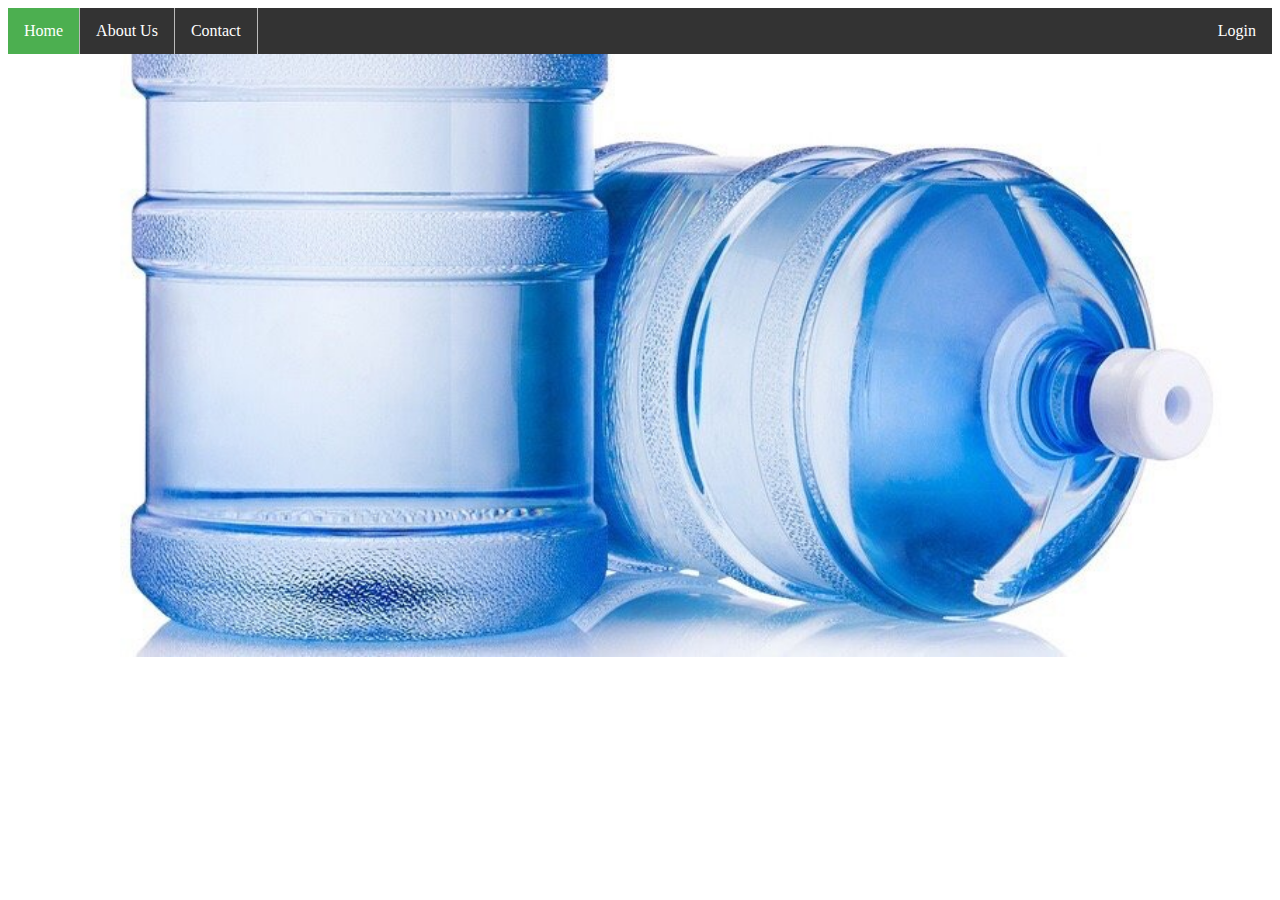
==== commit 22be7a85: "weee" ====
--- a/about.html
+++ b/about.html
@@ -1,523 +1,74 @@
 <!DOCTYPE html>
-<html lang="en">
+<html>
 <head>
-<title>About</title>
-<meta charset="utf-8">
-<meta http-equiv="X-UA-Compatible" content="IE=edge">
-<meta name="description" content="Confpro template project">
-<meta name="viewport" content="width=device-width, initial-scale=1">
-<link rel="stylesheet" type="text/css" href="styles/bootstrap-4.1.2/bootstrap.min.css">
-<link href="plugins/font-awesome-4.7.0/css/font-awesome.min.css" rel="stylesheet" type="text/css">
-<link rel="stylesheet" type="text/css" href="plugins/OwlCarousel2-2.3.4/owl.carousel.css">
-<link rel="stylesheet" type="text/css" href="plugins/OwlCarousel2-2.3.4/owl.theme.default.css">
-<link rel="stylesheet" type="text/css" href="plugins/OwlCarousel2-2.3.4/animate.css">
-<link href="plugins/colorbox/colorbox.css" rel="stylesheet" type="text/css">
-<link rel="stylesheet" type="text/css" href="styles/about.css">
-<link rel="stylesheet" type="text/css" href="styles/about_responsive.css">
+  <title>The Cafe</title>
+  <link rel="stylesheet" type="text/css" href="css/main.css">
+</head>
+
+<style>
+ul {
+  list-style-type: none;
+  margin: 0;
+  padding: 0;
+  overflow: hidden;
+  background-color: #333;
+}
+
+li {
+  float: left;
+  border-right:1px solid #bbb;
+}
+
+li:last-child {
+  border-right: none;
+}
+
+li a {
+  display: block;
+  color: white;
+  text-align: center;
+  padding: 14px 16px;
+  text-decoration: none;
+}
+
+li a:hover:not(.active) {
+  background-color: #111;
+}
+
+.active {
+  background-color: #4CAF50;
+}
+</style>
 </head>
 <body>
 
-<div class="super_container">
-	
-	<!-- Header -->
+<ul>
+  <li><a class="active" href="#home">Home</a></li>
+  <li><a href="#about">About Us</a></li>
+  <li><a href="#contact">Contact</a></li>
+  <li style="float:right"><a href="#about">Login
+</ul>
 
-	<header class="header">
-		<div class="header_content d-flex flex-row align-items-center justify-content-start">
-			
-			<!-- Logo -->
-			<div class="logo">
-				<a href="#">
-					<span>conf<span>pro</span></span>
-					<span>conference</span>
-				</a>
-			</div>
+  
+</head>
+<body>
 
-			<!-- Main Navigation -->
-			<nav class="main_nav">
-				<ul class="d-flex flex-row align-items-center justify-content-start">
-					<li><a href="index.html">Home</a></li>
-					<li class="has_children active">
-						<a href="about.html">About us</a>
-						<ul>
-							<li><a href="#">Nav Item</a></li>
-							<li class="has_children">
-								<a href="#">Nav Item</a>
-								<ul>
-									<li><a href="#">Nav Item</a></li>
-									<li><a href="#">Nav Item</a></li>
-									<li><a href="#">Nav Item</a></li>
-								</ul>
-							</li>
-							<li><a href="#">Nav Item</a></li>
-							<li><a href="#">Nav Item</a></li>
-							<li><a href="#">Nav Item</a></li>
-						</ul>
-					</li>
-					<li class="has_children">
-						<a href="schedule.html">Schedule</a>
-						<ul>
-							<li><a href="#">Nav Item</a></li>
-							<li class="has_children">
-								<a href="#">Nav Item</a>
-								<ul>
-									<li><a href="#">Nav Item</a></li>
-									<li><a href="#">Nav Item</a></li>
-									<li><a href="#">Nav Item</a></li>
-								</ul>
-							</li>
-							<li><a href="#">Nav Item</a></li>
-							<li><a href="#">Nav Item</a></li>
-							<li><a href="#">Nav Item</a></li>
-						</ul>
-					</li>
-					<li><a href="blog.html">News</a></li>
-					<li><a href="contact.html">Contact</a></li>
-				</ul>
-			</nav>
+ 
 
-			<div class="header_right ml-auto d-flex flex-row align-items-center justify-content-start">
-				<div class="log_reg">
-					<ul class="d-flex flex-row align-items-start justify-content-start">
-						<li><a href="#">Login</a></li>
-						<li><a href="#">Register</a></li>
-					</ul>
-				</div>
-				<div class="social">
-					<ul class="d-flex flex-row align-items-center justify-content-start">
-						<li><a href="#"><i class="fa fa-pinterest" aria-hidden="true"></i></a></li>
-						<li><a href="#"><i class="fa fa-facebook" aria-hidden="true"></i></a></li>
-						<li><a href="#"><i class="fa fa-twitter" aria-hidden="true"></i></a></li>
-						<li><a href="#"><i class="fa fa-dribbble" aria-hidden="true"></i></a></li>
-						<li><a href="#"><i class="fa fa-behance" aria-hidden="true"></i></a></li>
-					</ul>
-				</div>
-				<div class="header_link">
-					<a href="#">
-						<span>get tickets<img src="images/arrow.png" alt=""></span>
-					</a>
-				</div>
-				<div class="hamburger"><i class="fa fa-bars" aria-hidden="true"></i></div>
-			</div>
-		</div>
-	</header>
+<img src="images/water1.jpg"  style="width:100%">
 
-	<!-- Menu -->
+  <div class="sidebar">
 
-	<div class="menu">
-		<div class="menu_container">
-			<div class="menu_close"><i class="fa fa-times" aria-hidden="true"></i></div>
-			<div class="menu_content d-flex flex-column align-items-center justify-content-start">
-				<nav class="menu_nav">
-					<ul class="d-flex flex-column align-items-center justify-content-start">
-						<li><a href="index.html">Home</a></li>
-						<li><a href="about.html">About us</a></li>
-						<li><a href="schedule.html">Schedule</a></li>
-						<li><a href="blog.html">News</a></li>
-						<li><a href="contact.html">Contact</a></li>
-					</ul>
-				</nav>
-			</div>
-			<div class="menu_social">
-				<div class="social">
-					<ul class="d-flex flex-row align-items-center justify-content-start">
-						<li><a href="#"><i class="fa fa-pinterest" aria-hidden="true"></i></a></li>
-						<li><a href="#"><i class="fa fa-facebook" aria-hidden="true"></i></a></li>
-						<li><a href="#"><i class="fa fa-twitter" aria-hidden="true"></i></a></li>
-						<li><a href="#"><i class="fa fa-dribbble" aria-hidden="true"></i></a></li>
-						<li><a href="#"><i class="fa fa-behance" aria-hidden="true"></i></a></li>
-					</ul>
-				</div>
-			</div>
-		</div>
-	</div>
+  </div>
+ 
+  <div class="content">
+    
+  </div>
 
-	<!-- Home -->
+  <div class="footer">
+    
+  </div>
 
-	<div class="home">
-		<div class="parallax_background parallax-window" data-parallax="scroll" data-image-src="images/about_page.jpg" data-speed="0.8"></div>
-		<div class="home_container">
-			<div class="container">
-				<div class="row">
-					<div class="col">
-						<div class="home_content">
-							<div class="home_title"><h1>About us</h1></div>
-							<div class="breadcrumbs">
-								<ul class="d-flex flex-row align-items-center justify-content-start">
-									<li><a href="index.html">Home</a></li>
-									<li>About us</li>
-								</ul>
-							</div>
-						</div>
-					</div>
-				</div>
-			</div>
-		</div>
-	</div>
-
-	<!-- Intro Left -->
-
-	<div class="intro intro_left container_wrapper">
-		<div class="container">
-			<div class="row row-eq-height">
-
-				<!-- Intro Content -->
-				<div class="col-xl-6">
-					<div class="intro_left_content">
-						<div class="intro_title"><h1>The Best Marketing Conference</h1></div>
-						<div class="intro_text">
-							<p>Lorem ipsum dolor sit amet, consectetur adipiscing elit, sed do eiusmod tempor incididunt ut labore et dolore magna aliqua. Quis ipsum suspendisse ultrices gravi da. Risus commodo viverra maecenas accumsan lacus vel facilisis. Lorem ipsum dolor sit amet, consectetur adipiscing elit, sed do eiusmod tempor incididunt ut labore et dolore magna aliqua. Quis ipsum suspendisse ultrices gravida. Risus co mmodo viverra maecenas accumsan lacus vel facilisis.</p>
-						</div>
-						<div class="button button_2 intro_button"><a href="#"><span>get tickets</span><img src="images/arrow.png" alt=""></a></div>
-					</div>
-				</div>
-
-				<!-- Intro Image -->
-				<div class="col-xl-6">
-					<div class="intro_image">
-						<img src="images/about_intro_1.jpg" alt="">
-						<div class="background_image" style="background-image:url(images/about_intro_1.jpg)"></div>
-					</div>
-				</div>
-
-			</div>
-		</div>
-	</div>
-
-	<!-- Intro Right -->
-
-	<div class="intro intro_right container_wrapper">
-		<div class="container">
-			<div class="row row-eq-height">
-
-				<!-- Intro Content -->
-				<div class="col-xl-6 order-xl-2 order-1">
-					<div class="intro_right_content">
-						<div class="intro_title"><h1>Why join us?</h1></div>
-						<div class="intro_text">
-							<p>Lorem ipsum dolor sit amet, consectetur adipiscing elit, sed do eiusmod tempor incididunt ut labore et dolore magna aliqua. Quis ipsum suspendisse ultrices gravi da. Risus commodo viverra maecenas accumsan lacus vel facilisis. Lorem ipsum dolor sit amet, consectetur adipiscing elit, sed do eiusmod tempor incididunt ut labore et dolore magna aliqua. Quis ipsum suspendisse ultrices gravida. Risus co mmodo viverra maecenas accumsan lacus vel facilisis.</p>
-						</div>
-						<div class="button button_2 intro_button"><a href="#"><span>get tickets</span><img src="images/arrow.png" alt=""></a></div>
-					</div>
-				</div>
-
-				<!-- Intro Image -->
-				<div class="col-xl-6 order-xl-1 order-2">
-					<div class="intro_image">
-						<img src="images/about_intro_2.jpg" alt="">
-						<div class="background_image" style="background-image:url(images/about_intro_2.jpg)"></div>
-					</div>
-				</div>
-
-			</div>
-		</div>
-	</div>
-
-	<!-- Milestones -->
-
-	<div class="milestones">
-		<div class="container">
-			<div class="row">
-
-				<!-- Milestone -->
-				<div class="col-xl-3 col-md-6 milestone_col">
-					<div class="milestone d-flex flex-row align-items-start justify-content-start">
-						<div class="milestone_icon d-flex flex-column align-items-center justify-content-center"><img src="images/icon_1.svg" alt="https://www.flaticon.com/authors/freepik"></div>
-						<div class="milestone_content">
-							<div class="milestone_counter" data-end-value="3" data-sign-after="k">0</div>
-							<div class="milestone_text">Members</div>
-						</div>
-					</div>
-				</div>
-
-				<!-- Milestone -->
-				<div class="col-xl-3 col-md-6 milestone_col">
-					<div class="milestone d-flex flex-row align-items-start justify-content-start">
-						<div class="milestone_icon d-flex flex-column align-items-center justify-content-center"><img src="images/icon_2.svg" alt="https://www.flaticon.com/authors/freepik"></div>
-						<div class="milestone_content">
-							<div class="milestone_counter" data-end-value="24">0</div>
-							<div class="milestone_text">Topics</div>
-						</div>
-					</div>
-				</div>
-
-				<!-- Milestone -->
-				<div class="col-xl-3 col-md-6 milestone_col">
-					<div class="milestone d-flex flex-row align-items-start justify-content-start">
-						<div class="milestone_icon d-flex flex-column align-items-center justify-content-center"><img src="images/icon_3.svg" alt="https://www.flaticon.com/authors/freepik"></div>
-						<div class="milestone_content">
-							<div class="milestone_counter" data-end-value="4">0</div>
-							<div class="milestone_text">Days</div>
-						</div>
-						
-					</div>
-				</div>
-
-				<!-- Milestone -->
-				<div class="col-xl-3 col-md-6 milestone_col">
-					<div class="milestone d-flex flex-row align-items-start justify-content-start">
-						<div class="milestone_icon d-flex flex-column align-items-center justify-content-center"><img src="images/icon_4.svg" alt="https://www.flaticon.com/authors/freepik"></div>
-						<div class="milestone_content">
-							<div class="milestone_counter" data-end-value="37">0</div>
-							<div class="milestone_text">Speakers</div>
-						</div>
-					</div>
-				</div>
-
-			</div>
-		</div>
-	</div>
-
-	<!-- Pricing -->
-
-	<div class="pricing">
-		<div class="container">
-			<div class="row">
-				<div class="col">
-					<div class="section_title text-center"><h1>Choose a plan</h1></div>
-				</div>
-			</div>
-			<div class="row row-eq-height pricing_row">
-				
-				<!-- Pricing Item -->
-				<div class="col-lg-4">
-					<div class="pricing_item text-center">
-						<div class="pricing_icon d-flex flex-column align-items-center justify-content-center"><img src="images/icon_5.svg" alt="https://www.flaticon.com/authors/freepik"></div>
-						<div class="pricing_title"><h3>Basic Pass</h3></div>
-						<div class="pricing_price"><span>$</span>25</div>
-						<div class="pricing_text">Price Excluding 24% VAT</div>
-						<div class="pricing_list">
-							<ul>
-								<li>Regular Sitting</li>
-								<li>Coffee Break</li>
-								<li>Workshops</li>
-								<li>Meet & Greet</li>
-							</ul>
-						</div>
-						<div class="button button_4 pricing_button"><a href="#"><span>get tickets</span><img src="images/arrow.png" alt=""></a></div>
-					</div>
-				</div>
-
-				<!-- Pricing Item -->
-				<div class="col-lg-4">
-					<div class="pricing_item text-center">
-						<div class="pricing_icon d-flex flex-column align-items-center justify-content-center"><img src="images/icon_6.svg" alt="https://www.flaticon.com/authors/freepik"></div>
-						<div class="pricing_title"><h3>Standard Pass</h3></div>
-						<div class="pricing_price"><span>$</span>35</div>
-						<div class="pricing_text">Price Excluding 24% VAT</div>
-						<div class="pricing_list">
-							<ul>
-								<li>Regular Sitting</li>
-								<li>Coffee Break</li>
-								<li>Workshops</li>
-								<li>Meet & Greet</li>
-							</ul>
-						</div>
-						<div class="button button_4 pricing_button"><a href="#"><span>get tickets</span><img src="images/arrow.png" alt=""></a></div>
-					</div>
-				</div>
-
-				<!-- Pricing Item -->
-				<div class="col-lg-4">
-					<div class="pricing_item text-center">
-						<div class="pricing_icon d-flex flex-column align-items-center justify-content-center"><img src="images/icon_7.svg" alt="https://www.flaticon.com/authors/freepik"></div>
-						<div class="pricing_title"><h3>Lux Pass</h3></div>
-						<div class="pricing_price"><span>$</span>45</div>
-						<div class="pricing_text">Price Excluding 24% VAT</div>
-						<div class="pricing_list">
-							<ul>
-								<li>Regular Sitting</li>
-								<li>Coffee Break</li>
-								<li>Workshops</li>
-								<li>Meet & Greet</li>
-							</ul>
-						</div>
-						<div class="button button_4 pricing_button"><a href="#"><span>get tickets</span><img src="images/arrow.png" alt=""></a></div>
-					</div>
-				</div>
-
-			</div>
-		</div>
-	</div>
-
-	<!-- Logos -->
-
-	<div class="logos">
-		<div class="container">
-			<div class="row">
-				<div class="col">
-					<div class="section_title text-center"><h1>Official Sponsors & Partners</h1></div>
-					<div class="logos_text text-center">
-						<p>Lorem ipsum dolor sit amet, consectetur adipiscing elit, sed do eiusmod tempor incididunt ut labore et dolore magna aliqua. Quis ipsum suspendisse ultrices gravi da. Risus commodo viverra maecenas accumsan lacus vel facilisis. Lorem ipsum dolor sit amet, consectetur adipiscing elit, sed do eiusmod tempor incididunt ut labore et dolore magna aliqua. Quis ipsum suspendisse ultrices gravida. Risus co mmodo viverra maecenas accumsan lacus vel facilisis.</p>
-					</div>
-
-					<!-- Logos Slider -->
-					<div class="logos_slider_container">
-						<div class="owl-carousel owl-theme logos_slider">
-							
-							<!-- Slide -->
-							<div class="slide"><img src="images/logo_1.png" alt=""></div>
-
-							<!-- Slide -->
-							<div class="slide"><img src="images/logo_2.png" alt=""></div>
-
-							<!-- Slide -->
-							<div class="slide"><img src="images/logo_3.png" alt=""></div>
-
-							<!-- Slide -->
-							<div class="slide"><img src="images/logo_4.png" alt=""></div>
-
-						</div>
-					</div>
-				</div>
-			</div>
-		</div>
-	</div>
-
-	<!-- CTA -->
-
-	<div class="cta">
-		<div class="parallax_background parallax-window" data-parallax="scroll" data-image-src="images/cta.jpg" data-speed="0.8"></div>
-		<div class="cta_overlay"></div>
-		<div class="container">
-			<div class="row">
-				<div class="col">
-					<div class="cta_content text-center">
-						<div class="cta_title text-center"><h1>Get your tickets now!</h1></div>
-						<div class="cta_text text-center">
-							<p>Lorem ipsum dolor sit amet, consectetur adipiscing elit, sed do eiusmod tempor incididunt ut labore et dolore magna aliqua. Quis ipsum suspendisse ultrices gravida. Risus commodo viverra maecenas accumsan lacus vel facilisis.</p>
-						</div>
-						<div class="button button_3 cta_button"><a href="#"><span>get tickets<img src="images/arrow.png" alt=""></span></a></div>
-					</div>
-				</div>
-			</div>
-		</div>
-	</div>
-
-	<!-- Footer -->
-
-	<footer class="footer">
-		<div class="footer_container">
-			<div class="container">
-				<div class="row">
-
-					<!-- Footer About -->
-					<div class="col-lg-4 footer_col">
-
-						<!-- Logo -->
-						<div class="logo">
-							<a href="#">
-								<span>conf<span>pro</span></span>
-								<span>conference</span>
-							</a>
-						</div>
-						<div class="footer_text">
-							<p>Lorem ipsum dolor sit amet, consectetur adipiscing elit, sed do eiusmod tempor incididunt ut labore et dolore magna aliqua.</p>
-						</div>
-						<div class="social footer_social">
-							<ul class="d-flex flex-row align-items-center justify-content-start">
-								<li><a href="#"><i class="fa fa-pinterest" aria-hidden="true"></i></a></li>
-								<li><a href="#"><i class="fa fa-facebook" aria-hidden="true"></i></a></li>
-								<li><a href="#"><i class="fa fa-twitter" aria-hidden="true"></i></a></li>
-								<li><a href="#"><i class="fa fa-dribbble" aria-hidden="true"></i></a></li>
-								<li><a href="#"><i class="fa fa-behance" aria-hidden="true"></i></a></li>
-							</ul>
-						</div>
-					</div>
-
-					<!-- Newsletter -->
-					<div class="col-lg-4 footer_col">
-						<div class="footer_column">
-							<div class="footer_title">Newsletter</div>
-							<form action="#" class="newsletter_form" id="newsletter_form">
-								<input type="email" class="newsletter_input" placeholder="Your email address" required="required">
-								<button class="newsletter_button"><span>subscribe<img src="images/arrow.png" alt=""></span></button>
-							</form>
-						</div>
-					</div>
-					
-					<!-- Gallery -->
-					<div class="col-lg-4 footer_col">
-						<div class="footer_column">
-							<div class="footer_title">Instagram</div>
-							<div class="gallery d-flex flex-row align-items-start justify-content-between flex-wrap">
-						
-								<!-- Gallery Item -->
-								<div class="gallery_item">
-									<a class="colorbox" href="images/gallery_1_large.jpg"><img src="images/gallery_1.jpg" alt=""></a>
-								</div>
-
-								<!-- Gallery Item -->
-								<div class="gallery_item">
-									<a class="colorbox" href="images/gallery_2_large.jpg"><img src="images/gallery_2.jpg" alt=""></a>
-								</div>
-
-								<!-- Gallery Item -->
-								<div class="gallery_item">
-									<a class="colorbox" href="images/gallery_3_large.jpg"><img src="images/gallery_3.jpg" alt=""></a>
-								</div>
-
-								<!-- Gallery Item -->
-								<div class="gallery_item">
-									<a class="colorbox" href="images/gallery_4_large.jpg"><img src="images/gallery_4.jpg" alt=""></a>
-								</div>
-
-								<!-- Gallery Item -->
-								<div class="gallery_item">
-									<a class="colorbox" href="images/gallery_5_large.jpg"><img src="images/gallery_5.jpg" alt=""></a>
-								</div>
-
-								<!-- Gallery Item -->
-								<div class="gallery_item">
-									<a class="colorbox" href="images/gallery_6_large.jpg"><img src="images/gallery_6.jpg" alt=""></a>
-								</div>
-
-								<!-- Gallery Item -->
-								<div class="gallery_item">
-									<a class="colorbox" href="images/gallery_7_large.jpg"><img src="images/gallery_7.jpg" alt=""></a>
-								</div>
-
-								<!-- Gallery Item -->
-								<div class="gallery_item">
-									<a class="colorbox" href="images/gallery_8_large.jpg"><img src="images/gallery_8.jpg" alt=""></a>
-								</div>
-
-							</div>
-						</div>
-					</div>
-
-				</div>
-			</div>
-		</div>
-		<div class="footer_bar">
-			<div class="container">
-				<div class="row">
-					<div class="col">
-						<div class="footer_bar_content d-flex flex-row align-items-center justify-content-start">
-							<div class="copyright"><!-- Link back to Colorlib can't be removed. Template is licensed under CC BY 3.0. -->
-Copyright &copy;<script>document.write(new Date().getFullYear());</script> All rights reserved | This template is made with <i class="fa fa-heart-o" aria-hidden="true"></i> by <a href="https://colorlib.com" target="_blank">Colorlib</a>
-<!-- Link back to Colorlib can't be removed. Template is licensed under CC BY 3.0. --></div>
-						</div>
-					</div>
-				</div>
-			</div>
-		</div>
-	</footer>
-
-</div>
-
-<script src="js/jquery-3.3.1.min.js"></script>
-<script src="styles/bootstrap-4.1.2/popper.js"></script>
-<script src="styles/bootstrap-4.1.2/bootstrap.min.js"></script>
-<script src="plugins/greensock/TweenMax.min.js"></script>
-<script src="plugins/greensock/TimelineMax.min.js"></script>
-<script src="plugins/scrollmagic/ScrollMagic.min.js"></script>
-<script src="plugins/greensock/animation.gsap.min.js"></script>
-<script src="plugins/greensock/ScrollToPlugin.min.js"></script>
-<script src="plugins/OwlCarousel2-2.3.4/owl.carousel.js"></script>
-<script src="plugins/colorbox/jquery.colorbox-min.js"></script>
-<script src="plugins/easing/easing.js"></script>
-<script src="plugins/progressbar/progressbar.min.js"></script>
-<script src="plugins/parallax-js-master/parallax.min.js"></script>
-<script src="js/about.js"></script>
+  </div>
 </body>
 </html>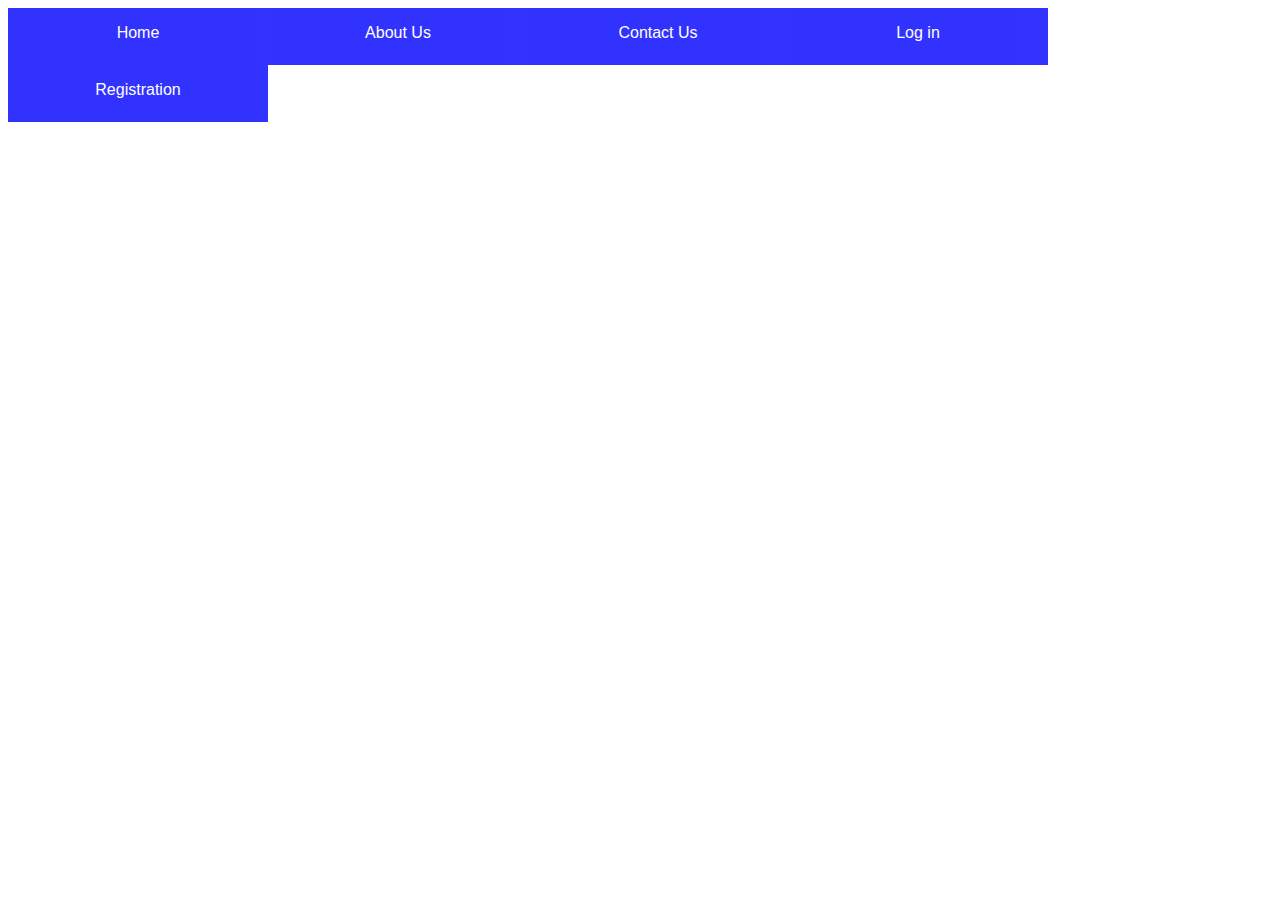
==== commit 9bf1007e: "bah" ====
--- a/about.html
+++ b/about.html
@@ -1,74 +1,55 @@
-<!DOCTYPE html>
 <html>
-<head>
-  <title>The Cafe</title>
-  <link rel="stylesheet" type="text/css" href="css/main.css">
-</head>
+	
+		<title></title>
+		<link href='style.css'  rel='stylesheet'>
+		
+		<ul>
+		<li><a class="" href="index.html">Home</a></li>
+		<li><a class="" href="about.html">About Us</a>
+			<ul>
+				
+			
+			</ul>
+			
+			</li>
+		<li><a class="" href="contact.html">Contact Us</a>
+		<ul>
+			</ul>
+		</li>
+		<li><a class="" href="login.html">Log in</a>
+		<ul>
+				
+			
+			</ul>
+		</li>
+		<li><a class="" href="register.html">Registration</a>
+		<ul>
+				
+			
+			</ul>
+		</li>
+		</ul>
+		<br>
+  <head>
+  	<br><br>	
+  <center>
 
-<style>
-ul {
-  list-style-type: none;
-  margin: 0;
-  padding: 0;
-  overflow: hidden;
-  background-color: #333;
-}
+   
+       <div class="header">
+      <div class="container">
+      	<br><br><br><br><br><br><br><br><br><br>
+        <h1 style="color: ORANGE ;"></h1>
+       
+      </div>
+    </div>
+	
+  </center>
+  
+  </head>
 
-li {
-  float: left;
-  border-right:1px solid #bbb;
-}
 
-li:last-child {
-  border-right: none;
-}
 
-li a {
-  display: block;
-  color: white;
-  text-align: center;
-  padding: 14px 16px;
-  text-decoration: none;
-}
 
-li a:hover:not(.active) {
-  background-color: #111;
-}
 
-.active {
-  background-color: #4CAF50;
-}
-</style>
-</head>
-<body>
 
-<ul>
-  <li><a class="active" href="#home">Home</a></li>
-  <li><a href="#about">About Us</a></li>
-  <li><a href="#contact">Contact</a></li>
-  <li style="float:right"><a href="#about">Login
-</ul>
-
-  
-</head>
-<body>
-
- 
-
-<img src="images/water1.jpg"  style="width:100%">
-
-  <div class="sidebar">
-
-  </div>
- 
-  <div class="content">
-    
-  </div>
-
-  <div class="footer">
-    
-  </div>
-
-  </div>
-</body>
 </html>--- a/style.css
+++ b/style.css
@@ -0,0 +1,161 @@
+body{
+	background:url("134816699000201.jpeg")no-repeat;
+	background-size:cover;
+	font-family:Arial;
+	color:white;
+}
+ul{
+	margin:0px;
+	padding:0px;
+	list-style:none;
+	
+}
+ul li {
+	float:left;
+	width:260px;
+	height:57px;
+	background-color:blue;
+	opacity:.8;
+	line-height:50px;
+	text-align:center;
+	font-size:16px;
+	margin-right:0px;
+}
+ul li a{
+	text-decoration:none;
+	color:white;
+	display:block;
+}
+ul li a:hover{
+	background-color:green;
+	
+}
+ul li ul li {
+	display:none;
+}
+ul li:hover ul li{
+	display:block;
+	
+}
+
+.container {
+  margin: 0 auto;
+  max-width: 9470px;
+  padding: 0 10px;
+}
+
+.header {
+  background: url(1111.PNG) no-repeat center center;
+  background-size: cover;
+  height: 800px;
+  text-align: center;
+}
+
+.header container {
+  position: relative;
+  top: 200px;
+}
+
+.header h1 {
+  color: #fff;
+  line-height: 100px;
+  font-size: 80px;
+  margin-top: 0;
+  margin-bottom: 80px;
+  text-transform: uppercase;
+}
+
+@media (min-width:850px) {
+  .header h1 {
+    font-size: 120px;
+  }
+}
+
+.header p {
+  color: #ff3300;
+  font-weight: 500;
+  letter-spacing: 8px;
+  margin-bottom: 40px;
+  margin-top: 0;
+  text-transform: uppercase;
+}
+
+.btn {
+  color: #fff;
+  background: #000;
+  padding: 10px 40px;
+  text-decoration: none;
+  transition: background .5s;
+}
+
+
+.main .container {
+  margin: 80px auto;
+}
+
+.main img {
+  float: left;
+  margin: 50px 80px 50px 0;
+}
+
+#logo{
+	display:block;
+	margin-left:auto;
+	margin-right:auto;
+}
+
+.school image{
+  background: url(images/jumbotron_bg.jpg) center center;
+  background-size: cover;
+  height: 600px;
+}
+
+.school image.container {
+  position: relative;
+  top: 220px;
+}
+
+.school image h2 {
+  color: #fff;
+  text-align: right;
+}
+
+.school image p {
+  color: #fff;
+  text-align: right;
+}
+
+.school image.btn {
+  margin: 10px 0 0;
+  float: right;
+}
+
+.footer {
+  background: #000;
+  height: 80px;
+  padding-bottom: 50px;
+}
+
+.footer p {
+  color: #fff;
+  font-size: 14px;
+  height: 80px;
+  line-height: 80px;
+  margin: 0;
+}
+
+@media (max-width: 500px) {
+  .header h1 {
+    font-size: 500px;
+    line-height: 64px;
+  }
+
+  .main, .school image{
+    padding: 0 30px;
+  }
+
+  .main img {
+    width: 100%;
+  }
+  
+}
